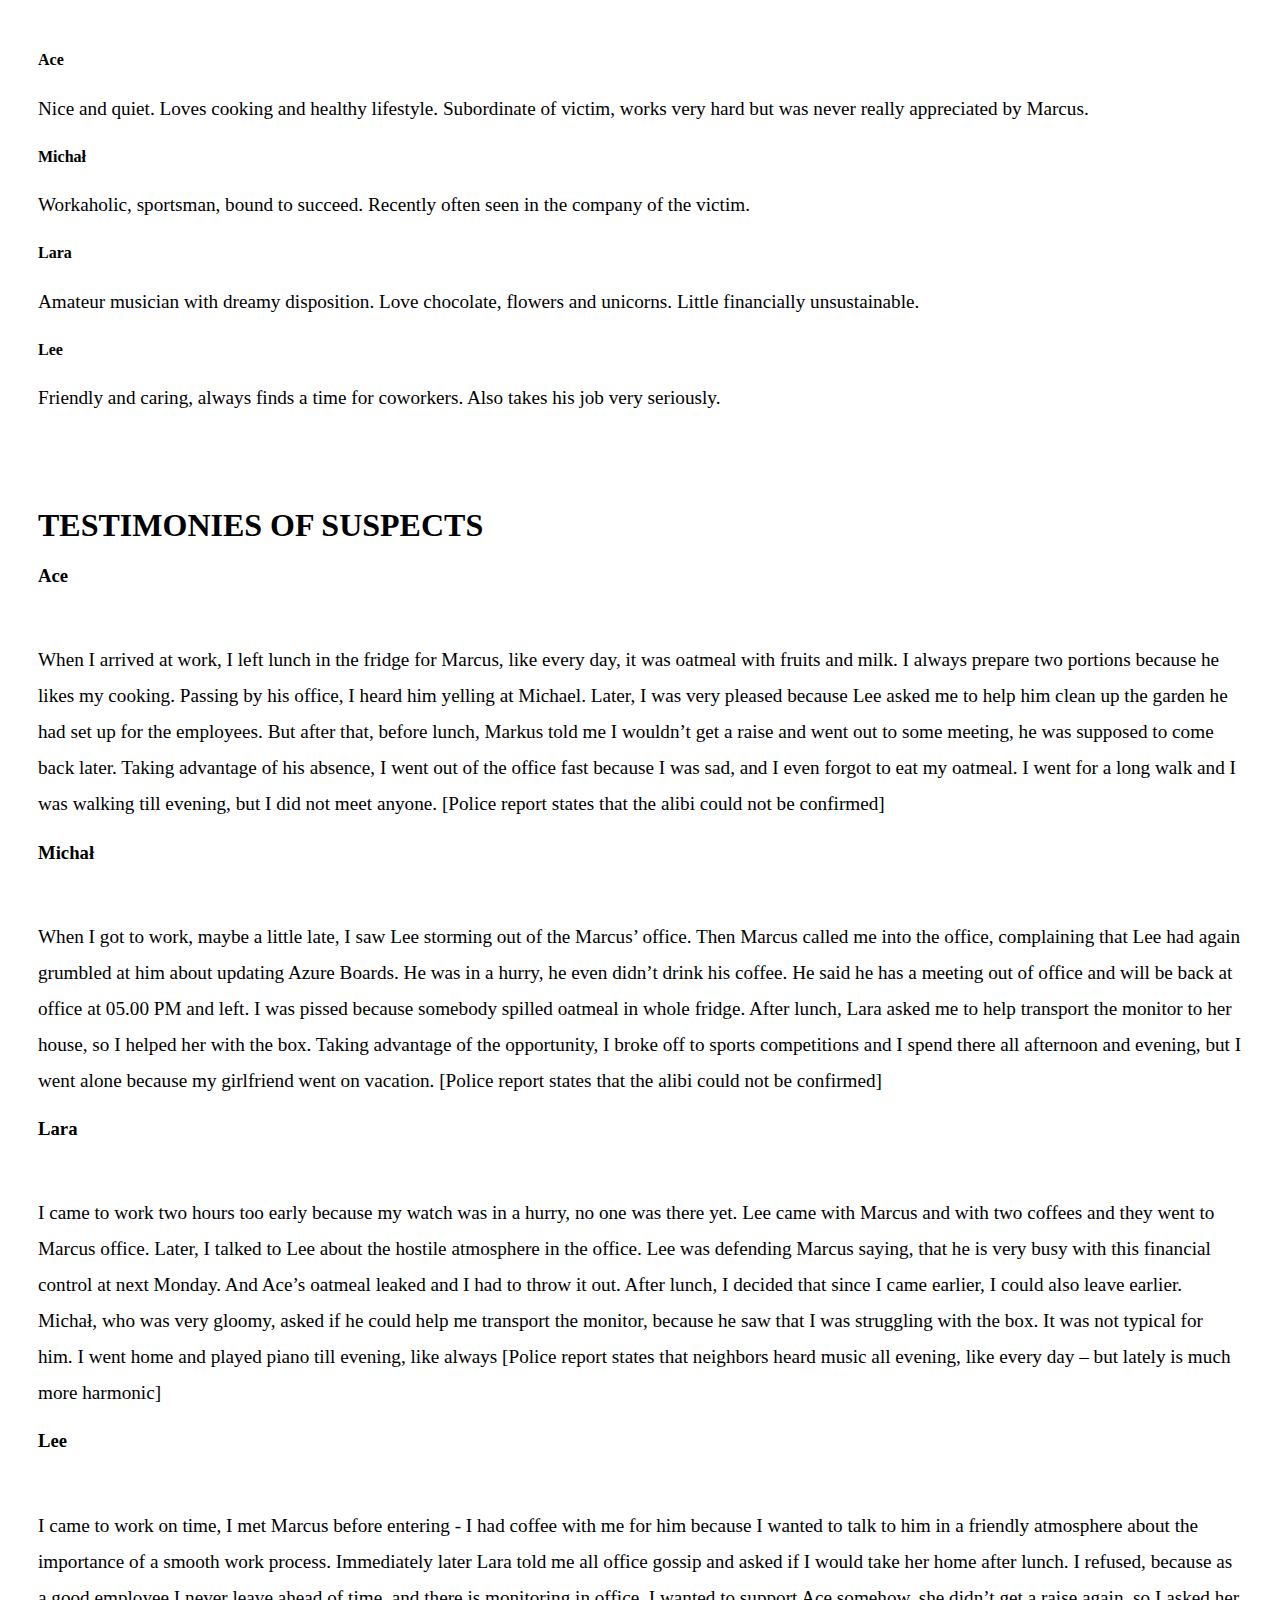
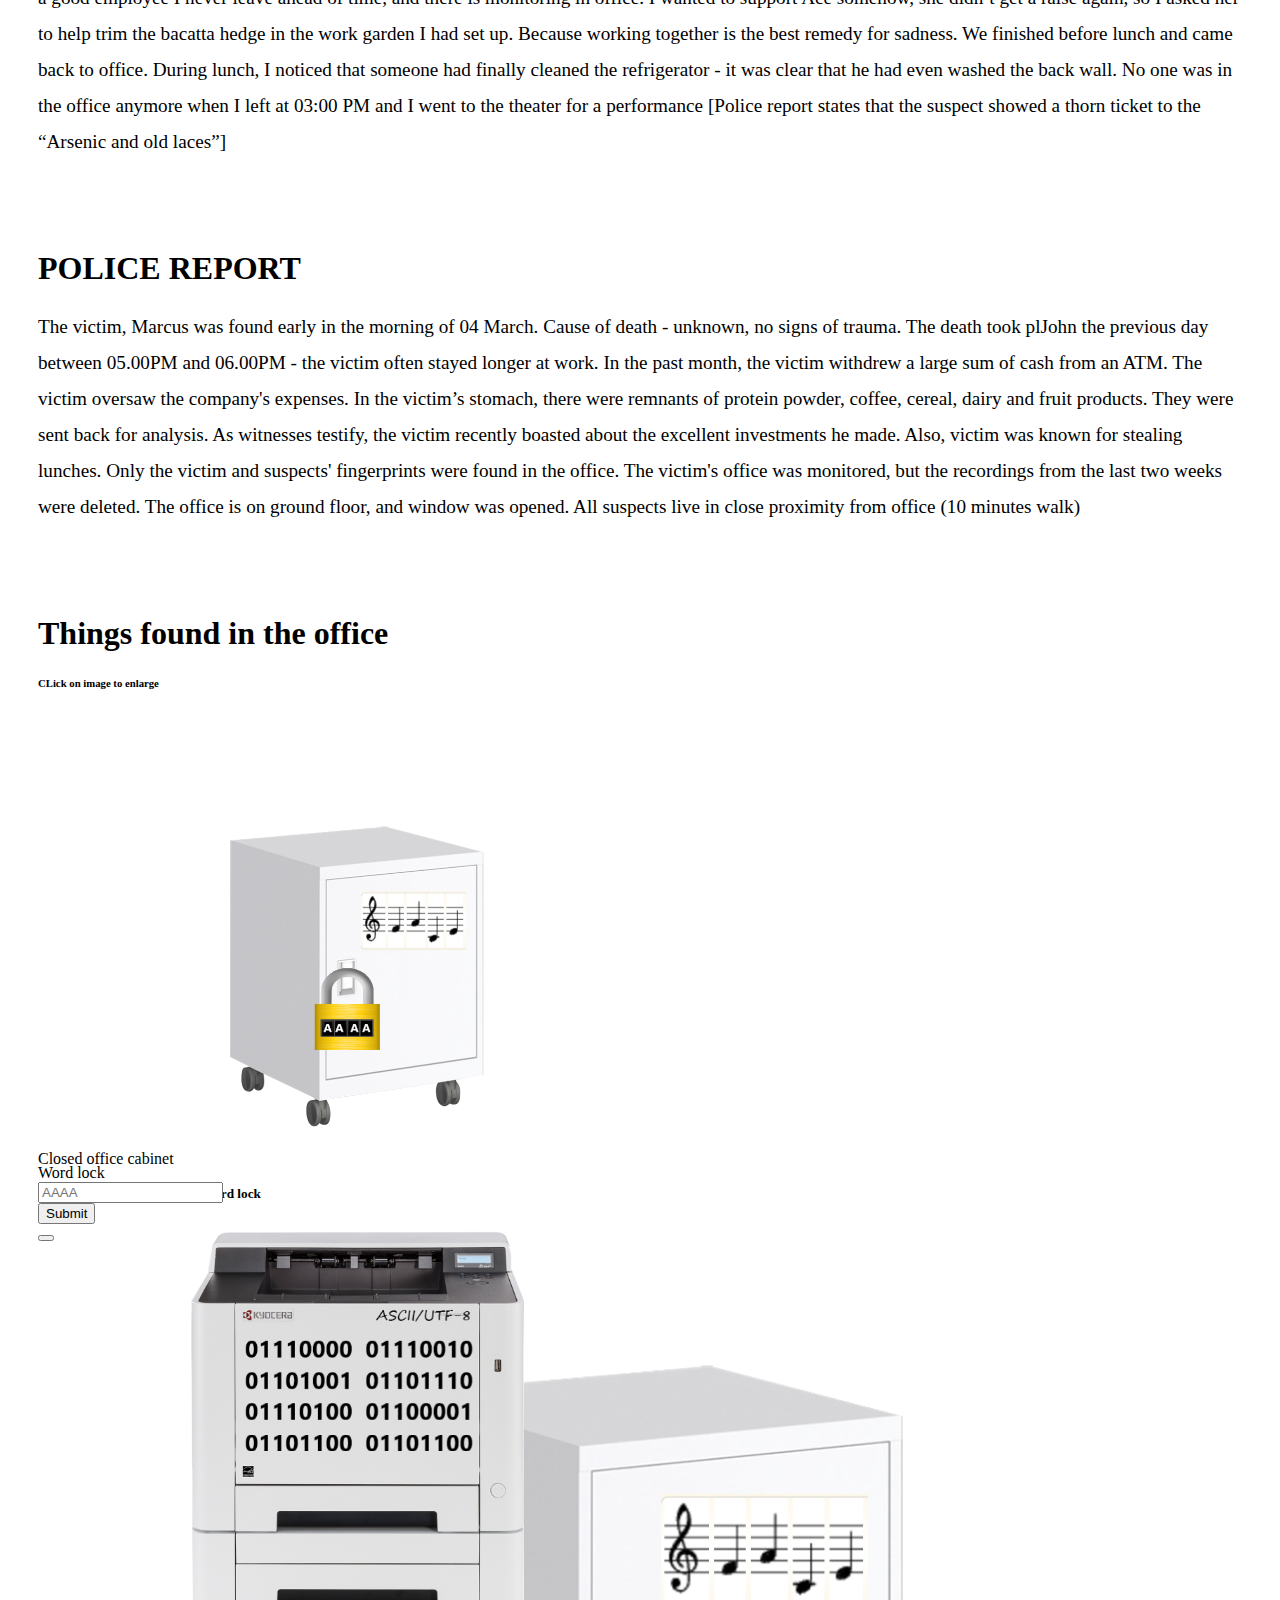
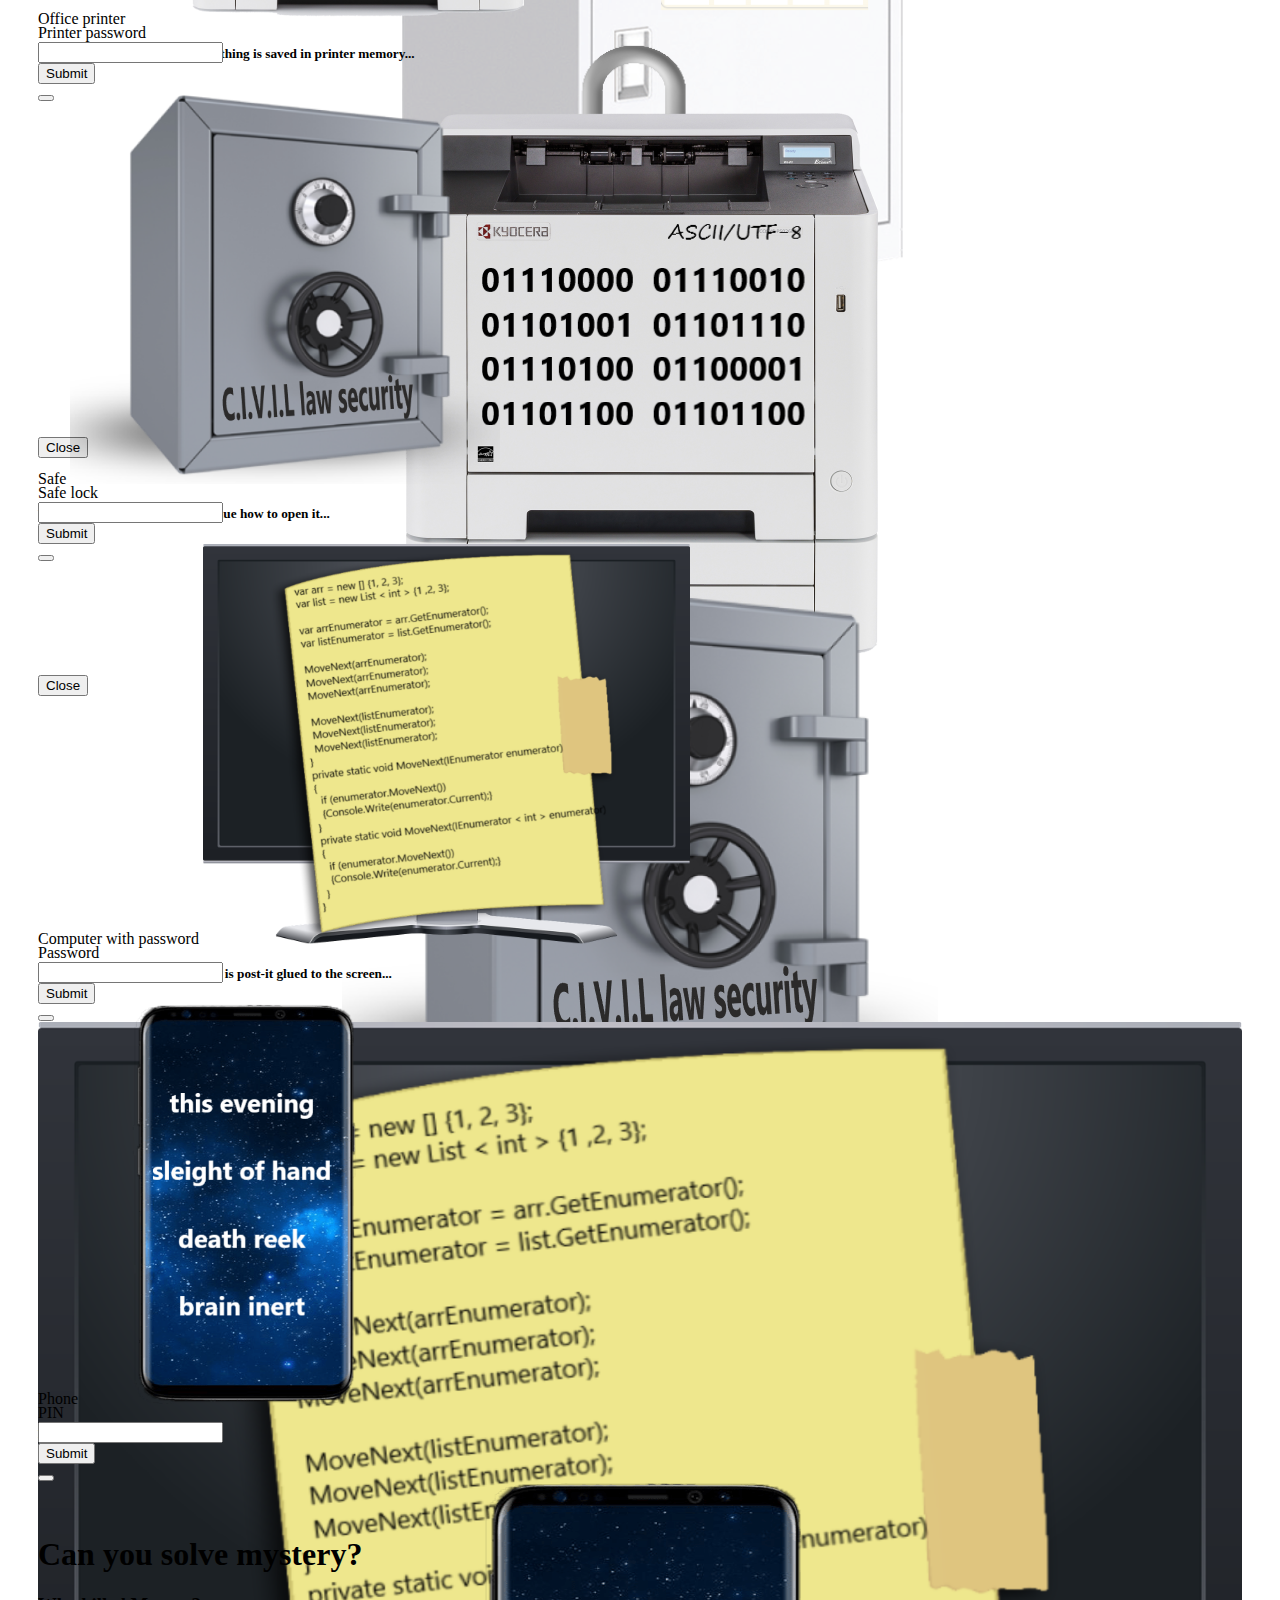
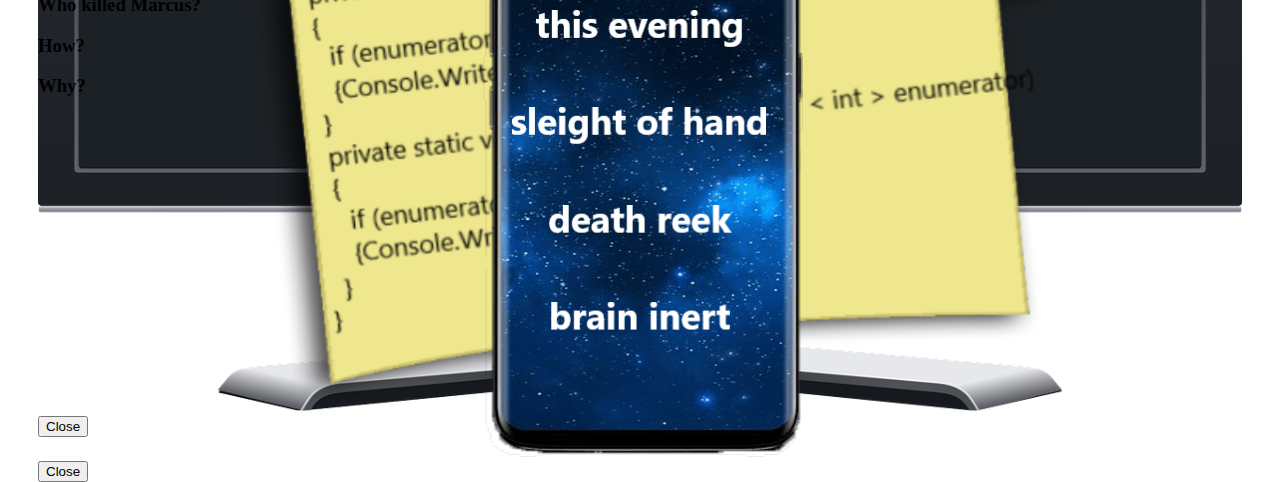
==== elves.html @ 2891de1c "added individual pages" ====
<!DOCTYPE html>
<html lang="en">

<head>
    <meta charset="UTF-8">
    <meta name="viewport" content="width=device-width, initial-scale=1, shrink-to-fit=no">
    <script src="/scripts/script.js"></script>
    <link rel="stylesheet" href="/styles/style.css">
    <link href="https://cdn.jsdelivr.net/npm/bootstrap@5.0.2/dist/css/bootstrap.min.css" rel="stylesheet" integrity="sha384-EVSTQN3/azprG1Anm3QDgpJLIm9Nao0Yz1ztcQTwFspd3yD65VohhpuuCOmLASjC" crossorigin="anonymous">
    <title>Mystery Murder HatCHRy</title>
</head>

<body>
    <div class="container-fluid">
        <div class="row">
            <!--Person card -->
            <div class="col">
                <div class="card border-primary border rounded shadow">
                    <div class="card-body">
                        <h4 class="text-center card-title">Ace</h4>

                        <p class="card-text">Nice and quiet. Loves cooking and healthy lifestyle. Subordinate of victim, works very hard but was never really appreciated by Marcus.</p>
                    </div>
                </div>
            </div>
            <!--Person card -->
            <div class="col">
                <div class="card border-primary border rounded shadow">
                    <div class="card-body">
                        <h4 class="text-center card-title">Michał</h4>

                        <p class="card-text">Workaholic, sportsman, bound to succeed. Recently often seen in the company of the victim.</p>
                    </div>
                </div>
            </div>
            <!--Person card -->
            <div class="col">
                <div class="card border-primary border rounded shadow">
                    <div class="card-body">
                        <h4 class="text-center card-title">Lara</h4>

                        <p class="card-text">Amateur musician with dreamy disposition. Love chocolate, flowers and unicorns. Little financially unsustainable.</p>
                    </div>
                </div>
            </div>
            <!--Person card -->
            <div class="col">
                <div class="card border-primary border rounded shadow">
                    <div class="card-body">
                        <h4 class="text-center card-title">Lee</h4>

                        <p class="card-text">Friendly and caring, always finds a time for coworkers. Also takes his job very seriously.</p>
                    </div>
                </div>
            </div>
        </div>
    </div>
    <div class="container-fluid">
        <div class="row">
            <div class="col">
                <h1 class="text-center">TESTIMONIES OF SUSPECTS</h1>
            </div>
        </div>
        <div class="row">
            <!--testimony card-->
            <div class="col">
                <div class="row">
                    <div class="col">
                        <h3 class="text-center">Ace</h3>
                    </div>
                </div>
                <div class="row">
                    <div class="col">
                        <div class="card rounded border-success shadow">
                            <div class="card-body">
                                <p><br>When I arrived at work, I left lunch in the fridge for Marcus, like every day, it was oatmeal with fruits and milk. I always prepare two portions because he likes my cooking. Passing by his office, I heard him yelling
                                    at Michael. Later, I was very pleased because Lee asked me to help him clean up the garden he had set up for the employees. But after that, before lunch, Markus told me I wouldn’t get a raise and went out to some meeting,
                                    he was supposed to come back later. Taking advantage of his absence, I went out of the office fast because I was sad, and I even forgot to eat my oatmeal. I went for a long walk and I was walking till evening, but I
                                    did not meet anyone. [Police report states that the alibi could not be confirmed] </p>
                            </div>
                        </div>
                    </div>
                </div>
            </div>
            <!--testimony card-->
            <div class="col">
                <div class="row">
                    <div class="col">
                        <h3 class="text-center">Michał</h3>
                    </div>
                </div>
                <div class="row">
                    <div class="col">
                        <div class="card rounded border-success shadow">
                            <div class="card-body">
                                <p><br>When I got to work, maybe a little late, I saw Lee storming out of the Marcus’ office. Then Marcus called me into the office, complaining that Lee had again grumbled at him about updating Azure Boards. He was in a hurry,
                                    he even didn’t drink his coffee. He said he has a meeting out of office and will be back at office at 05.00 PM and left. I was pissed because somebody spilled oatmeal in whole fridge. After lunch, Lara asked me to help
                                    transport the monitor to her house, so I helped her with the box. Taking advantage of the opportunity, I broke off to sports competitions and I spend there all afternoon and evening, but I went alone because my girlfriend
                                    went on vacation. [Police report states that the alibi could not be confirmed] </p>
                            </div>
                        </div>
                    </div>
                </div>
            </div>
            <!--testimony card-->
            <div class="col">
                <div class="row">
                    <div class="col">
                        <h3 class="text-center">Lara</h3>
                    </div>
                </div>
                <div class="row">
                    <div class="col">
                        <div class="card rounded border-success shadow">
                            <div class="card-body">
                                <p><br>I came to work two hours too early because my watch was in a hurry, no one was there yet. Lee came with Marcus and with two coffees and they went to Marcus office. Later, I talked to Lee about the hostile atmosphere
                                    in the office. Lee was defending Marcus saying, that he is very busy with this financial control at next Monday. And Ace’s oatmeal leaked and I had to throw it out. After lunch, I decided that since I came earlier,
                                    I could also leave earlier. Michał, who was very gloomy, asked if he could help me transport the monitor, because he saw that I was struggling with the box. It was not typical for him. I went home and played piano till
                                    evening, like always [Police report states that neighbors heard music all evening, like every day – but lately is much more harmonic]</p>
                            </div>
                        </div>
                    </div>
                </div>
            </div>
            <!--testimony card-->
            <div class="col">
                <div class="row">
                    <div class="col">
                        <h3 class="text-center">Lee</h3>
                    </div>
                </div>
                <div class="row">
                    <div class="col">
                        <div class="card rounded border-success shadow">
                            <div class="card-body">
                                <p><br>I came to work on time, I met Marcus before entering - I had coffee with me for him because I wanted to talk to him in a friendly atmosphere about the importance of a smooth work process. Immediately later Lara told
                                    me all office gossip and asked if I would take her home after lunch. I refused, because as a good employee I never leave ahead of time, and there is monitoring in office. I wanted to support Ace somehow, she didn’t
                                    get a raise again, so I asked her to help trim the bacatta hedge in the work garden I had set up. Because working together is the best remedy for sadness. We finished before lunch and came back to office. During lunch,
                                    I noticed that someone had finally cleaned the refrigerator - it was clear that he had even washed the back wall. No one was in the office anymore when I left at 03:00 PM and I went to the theater for a performance
                                    [Police report states that the suspect showed a thorn ticket to the “Arsenic and old laces”] </p>
                            </div>
                        </div>
                    </div>
                </div>
            </div>
        </div>
    </div>
    <div class="container-fluid">
        <div class="row">
            <div class="col text-center">
                <h1>POLICE REPORT</h1>
            </div>
        </div>
        <!--Police report-->
        <div class="row">
            <div class="col">
                <div class="card rounded border-danger shadow">
                    <div class="card-body">
                        <p>The victim, Marcus was found early in the morning of 04 March. Cause of death - unknown, no signs of trauma. The death took plJohn the previous day between 05.00PM and 06.00PM - the victim often stayed longer at work. In the past
                            month, the victim withdrew a large sum of cash from an ATM. The victim oversaw the company's expenses. In the victim’s stomach, there were remnants of protein powder, coffee, cereal, dairy and fruit products. They were sent
                            back for analysis. As witnesses testify, the victim recently boasted about the excellent investments he made. Also, victim was known for stealing lunches. Only the victim and suspects' fingerprints were found in the office.
                            The victim's office was monitored, but the recordings from the last two weeks were deleted. The office is on ground floor, and window was opened. All suspects live in close proximity from office (10 minutes walk)
                        </p>
                    </div>

                </div>
            </div>
        </div>
    </div>
    <div class="container-fluid">
        <div class="row">
            <div class="col text-center">
                <h1>Things found in the office</h1>
                <h6>CLick on image to enlarge</h6>
            </div>
        </div>
    </div>

    <div class="container-fluid">
        <div class="row">

            <!--Cabinet column-->
            <div class="col">
                <div class="row">
                    <div class="col img-col">
                        <!-- Button trigger modal -->

                        <div data-bs-toggle="modal" data-bs-target="#cabinetModal" class="text-center" style="width: 100%;height: 100%;">
                            <span>Closed office cabinet</span>
                            <img src="/assets/cabinet.png" data-toggle="modal" data-target="#cabinetModal" style="max-width: 100%;max-height: 100%;">
                        </div>

                        <!-- Modal -->
                        <div class="modal fade" id="cabinetModal" tabindex="-1" aria-labelledby="cabinetModalLabel" aria-hidden="true">
                            <div class="modal-dialog modal-lg">
                                <div class="modal-content">
                                    <div class="modal-header">
                                        <h5 class="modal-title" id="cabinetModalLabel">Simple file cabinet, closed by word lock</h5>
                                        <button type="button" class="btn-close" data-bs-dismiss="modal" aria-label="Close"></button>
                                    </div>
                                    <div class="modal-body">
                                        <img src="/assets/cabinet.png" style="max-width: 100%;max-height: 100%;">
                                    </div>
                                    <div class="modal-footer">
                                        <button type="button" class="btn btn-secondary" data-bs-dismiss="modal">Close</button>
                                    </div>
                                </div>
                            </div>
                        </div>
                    </div>
                </div>

                <form class="row g-3" onsubmit="event.preventDefault(); showHintForCabinet()">
                    <label for="cabinetLock" class="form-control border-0">Word lock</label>
                    <div class="col">
                        <input type="text" class="form-control" id="cabinetLock" maxlength="4" minlength="4" placeholder="AAAA">
                    </div>
                    <div class="col">
                        <button class="btn btn-primary" type="submit">Submit</button>
                    </div>
                </form>
                <div class="row" id="cabinetHints"></div>
            </div>

            <!--Printer column -->
            <div class="col">
                <div class="row">
                    <div class="col img-col">
                        <!-- Button trigger modal -->

                        <div data-bs-toggle="modal" data-bs-target="#modalPrinter" class="text-center" style="width: 100%;height: 100%;">
                            <span>Office printer</span>
                            <img src="/assets/printer.png" data-toggle="modal" data-target="#modalPrinter" style="max-width: 100%;max-height: 100%;">

                        </div>

                        <!-- Modal -->
                        <div class="modal fade" id="modalPrinter" tabindex="-1" aria-labelledby="modalPrinterLabel" aria-hidden="true">
                            <div class="modal-dialog modal-lg">
                                <div class="modal-content">
                                    <div class="modal-header">
                                        <h5 class="modal-title" id="modalPrinterLabel">Office printer. It looks like something is saved in printer memory...</h5>
                                        <button type="button" class="btn-close" data-bs-dismiss="modal" aria-label="Close"></button>
                                    </div>
                                    <div class="modal-body">
                                        <img src="/assets/printer.png" style="max-width: 100%;max-height: 100%;">
                                    </div>
                                    <div class="modal-footer">
                                        <button type="button" class="btn btn-secondary" data-bs-dismiss="modal">Close</button>
                                    </div>
                                </div>
                            </div>
                        </div>
                    </div>
                </div>

                <form class="row g-3" onsubmit="event.preventDefault(); showHintForPrinter()">
                    <label for="printerPassword" class="form-control border-0">Printer password</label>
                    <div class="col">
                        <input type="text" class="form-control" id="printerPassword">
                    </div>
                    <div class="col">
                        <button class="btn btn-primary" type="submit">Submit</button>
                    </div>
                </form>
                <div class="row" id="printerHints"></div>
            </div>

            <!--Safe column-->
            <div class="col">
                <div class="row">
                    <div class="col img-col">
                        <!-- Button trigger modal -->

                        <div data-bs-toggle="modal" data-bs-target="#modalSafe" class="text-center" style="width: 100%;height: 100%;">
                            <span>Safe</span>
                            <img src="/assets/safe.png" data-toggle="modal" data-target="#modalSafe" style="max-width: 100%;max-height: 100%;">
                        </div>

                        <!-- Modal -->
                        <div class="modal fade" id="modalSafe" tabindex="-1" aria-labelledby="modalSafeLabel" aria-hidden="true">
                            <div class="modal-dialog modal-lg">
                                <div class="modal-content">
                                    <div class="modal-header">
                                        <h5 class="modal-title" id="modalSafeLabel">Victim's safe. Maybe there is a clue how to open it...</h5>
                                        <button type="button" class="btn-close" data-bs-dismiss="modal" aria-label="Close"></button>
                                    </div>
                                    <div class="modal-body">
                                        <img src="/assets/safe.png" style="max-width: 100%;max-height: 100%;">
                                    </div>
                                    <div class="modal-footer">
                                        <button type="button" class="btn btn-secondary" data-bs-dismiss="modal">Close</button>
                                    </div>
                                </div>
                            </div>
                        </div>
                    </div>
                </div>

                <form class="row g-3" onsubmit="event.preventDefault(); showHintForSafe()">
                    <label for="safePassword" class="form-control border-0">Safe lock</label>
                    <div class="col">
                        <input type="text" class="form-control" id="safePassword">
                    </div>
                    <div class="col">
                        <button class="btn btn-primary" type="submit">Submit</button>
                    </div>
                </form>
                <div class="row" id="safeHints"></div>
            </div>

            <!--Computer column-->
            <div class="col">
                <div class="row">
                    <div class="col img-col">
                        <!-- Button trigger modal -->

                        <div data-bs-toggle="modal" data-bs-target="#modalComputer" class="text-center" style="width: 100%;height: 100%;">
                            <span>Computer with password</span>
                            <img src="/assets/computer.png" data-toggle="modal" data-target="#modalComputer" style="max-width: 100%;max-height: 100%;">
                        </div>

                        <!-- Modal -->
                        <div class="modal fade" id="modalComputer" tabindex="-1" aria-labelledby="modalComputerLabel" aria-hidden="true">
                            <div class="modal-dialog modal-lg">
                                <div class="modal-content">
                                    <div class="modal-header">
                                        <h5 class="modal-title" id="modalComputerLabel">Computer with password. There is post-it glued to the screen...</h5>
                                        <button type="button" class="btn-close" data-bs-dismiss="modal" aria-label="Close"></button>
                                    </div>
                                    <div class="modal-body">
                                        <img src="/assets/computer.png" style="max-width: 100%;max-height: 100%;">
                                    </div>
                                    <div class="modal-footer">
                                        <button type="button" class="btn btn-secondary" data-bs-dismiss="modal">Close</button>
                                    </div>
                                </div>
                            </div>
                        </div>
                    </div>
                </div>

                <form class="row g-3" onsubmit="event.preventDefault(); showHintForComputer()">
                    <label for="computerPassword" class="form-control border-0">Password</label>
                    <div class="col">
                        <input type="text" class="form-control" id="computerPassword">
                    </div>
                    <div class="col">
                        <button class="btn btn-primary" type="submit">Submit</button>
                    </div>
                </form>
                <div class="row" id="computerHints"></div>
            </div>

            <!--Phone column-->
            <div class="col">
                <div class="row">
                    <div class="col img-col">
                        <!-- Button trigger modal -->

                        <div data-bs-toggle="modal" data-bs-target="#modalPhone" class="text-center" style="width: 100%;height: 100%;">
                            <span>Phone</span>
                            <img src="/assets/phone.png" data-toggle="modal" data-target="#modalPhone" style="max-width: 100%;max-height: 100%;">

                        </div>

                        <!-- Modal -->
                        <div class="modal fade" id="modalPhone" tabindex="-1" aria-labelledby="modalPhoneLabel" aria-hidden="true">
                            <div class="modal-dialog modal-lg">
                                <div class="modal-content">
                                    <div class="modal-header">
                                        <h5 class="modal-title" id="modalPhoneLabel">Phone, locked by PIN</h5>
                                        <button type="button" class="btn-close" data-bs-dismiss="modal" aria-label="Close"></button>
                                    </div>
                                    <div class="modal-body">
                                        <img src="/assets/phone.png" style="max-width: 100%;max-height: 100%;">
                                    </div>
                                    <div class="modal-footer">
                                        <button type="button" class="btn btn-secondary" data-bs-dismiss="modal">Close</button>
                                    </div>
                                </div>
                            </div>
                        </div>
                    </div>
                </div>

                <form class="row g-3" onsubmit="event.preventDefault(); showHintsForPhone()">
                    <label for="phonePassword" class="form-control border-0">PIN</label>
                    <div class="col">
                        <input type="text" class="form-control" id="phonePassword">
                    </div>
                    <div class="col">
                        <button class="btn btn-primary" type="submit">Submit</button>
                    </div>
                </form>
                <div class="row" id="phoneHints"></div>
            </div>
        </div>

    </div>

    <div class="container-fluid">
        <div class="row">
            <div class="col text-center">
                <h1>Can you solve mystery?</h1>
                <h3>Who killed Marcus?</h3>
                <h3>How?</h3>
                <h3>Why?</h3>
            </div>
        </div>
    </div>
    <script src="https://cdn.jsdelivr.net/npm/@popperjs/core@2.9.2/dist/umd/popper.min.js" integrity="sha384-IQsoLXl5PILFhosVNubq5LC7Qb9DXgDA9i+tQ8Zj3iwWAwPtgFTxbJ8NT4GN1R8p" crossorigin="anonymous"></script>
    <script src="https://cdn.jsdelivr.net/npm/bootstrap@5.0.2/dist/js/bootstrap.min.js" integrity="sha384-cVKIPhGWiC2Al4u+LWgxfKTRIcfu0JTxR+EQDz/bgldoEyl4H0zUF0QKbrJ0EcQF" crossorigin="anonymous"></script>
</body>

</html>
---- styles/style.css ----
.container-fluid {
    margin: 10px;
    padding: 20px;
}

.modal-body {
    text-align: center;
}

.img-col {
    height: 400px;
}

p {
    font-size: larger;
    line-height: 4vh;
}
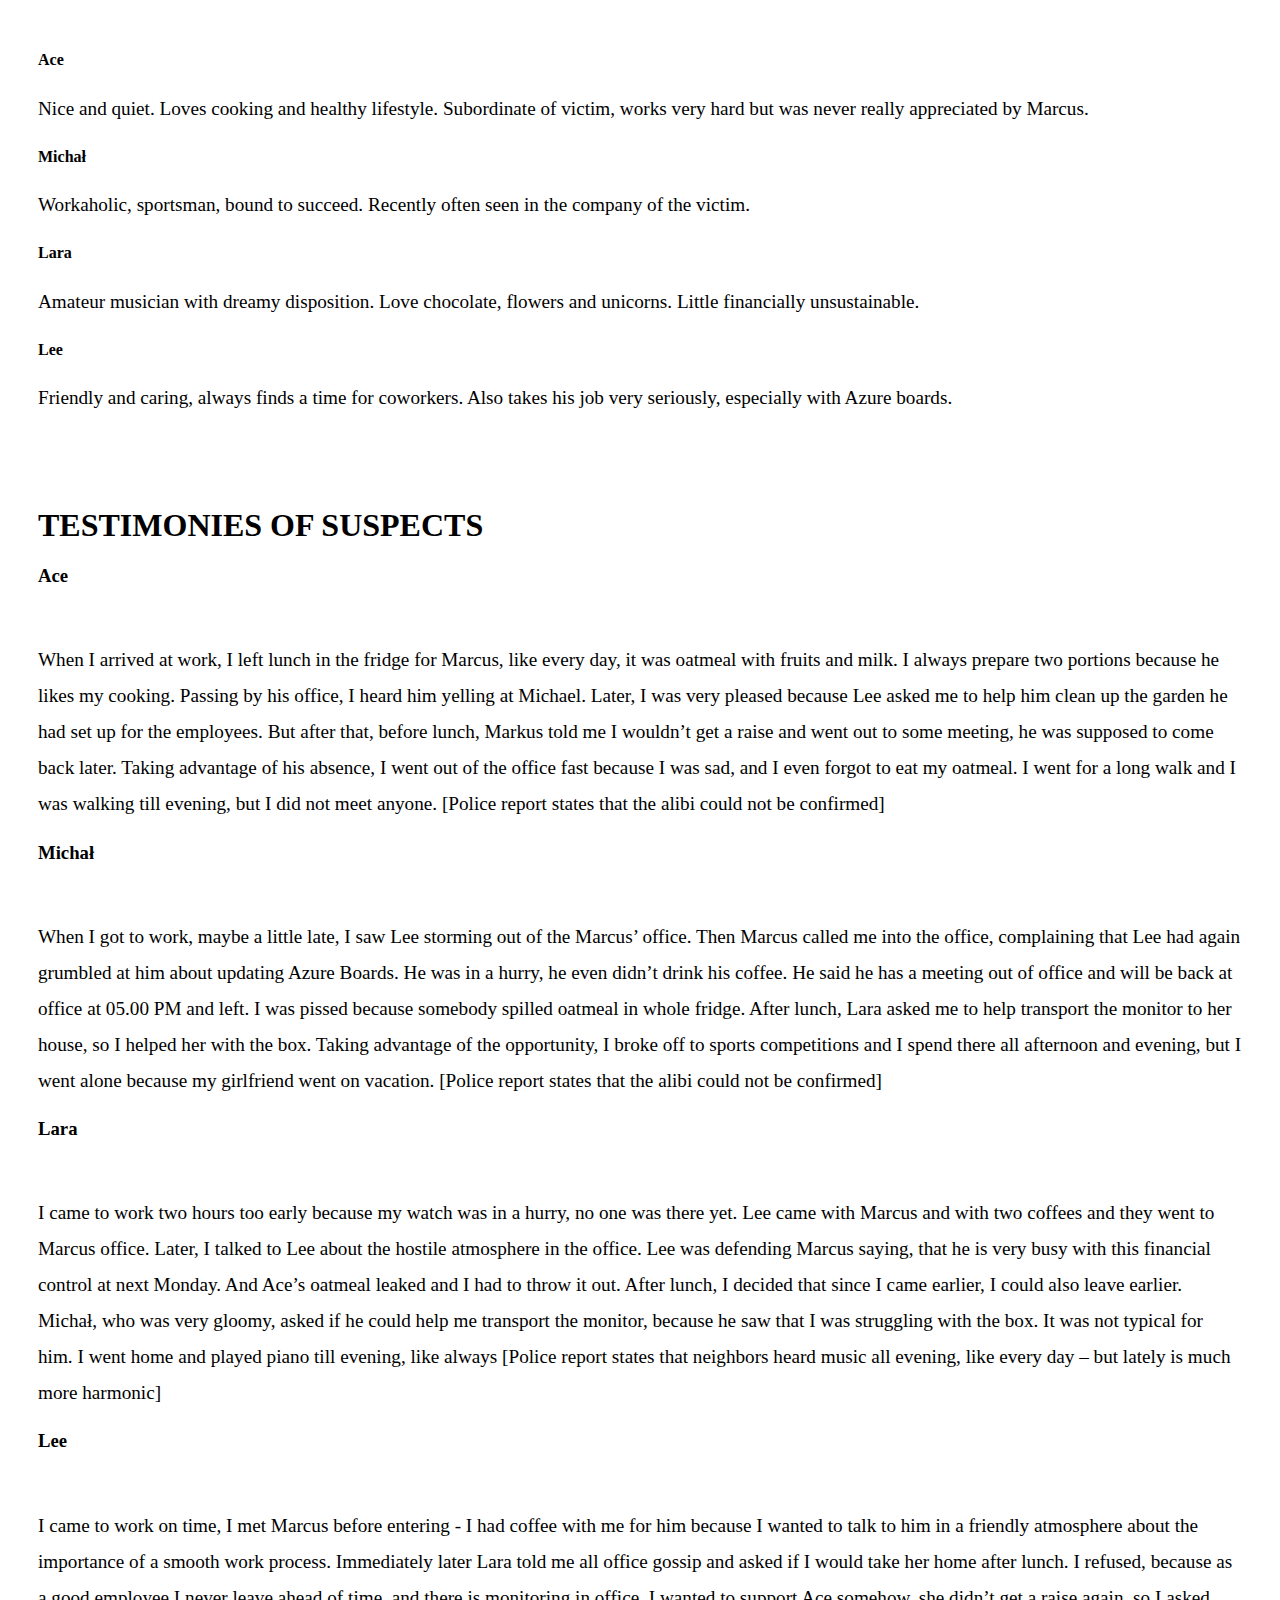
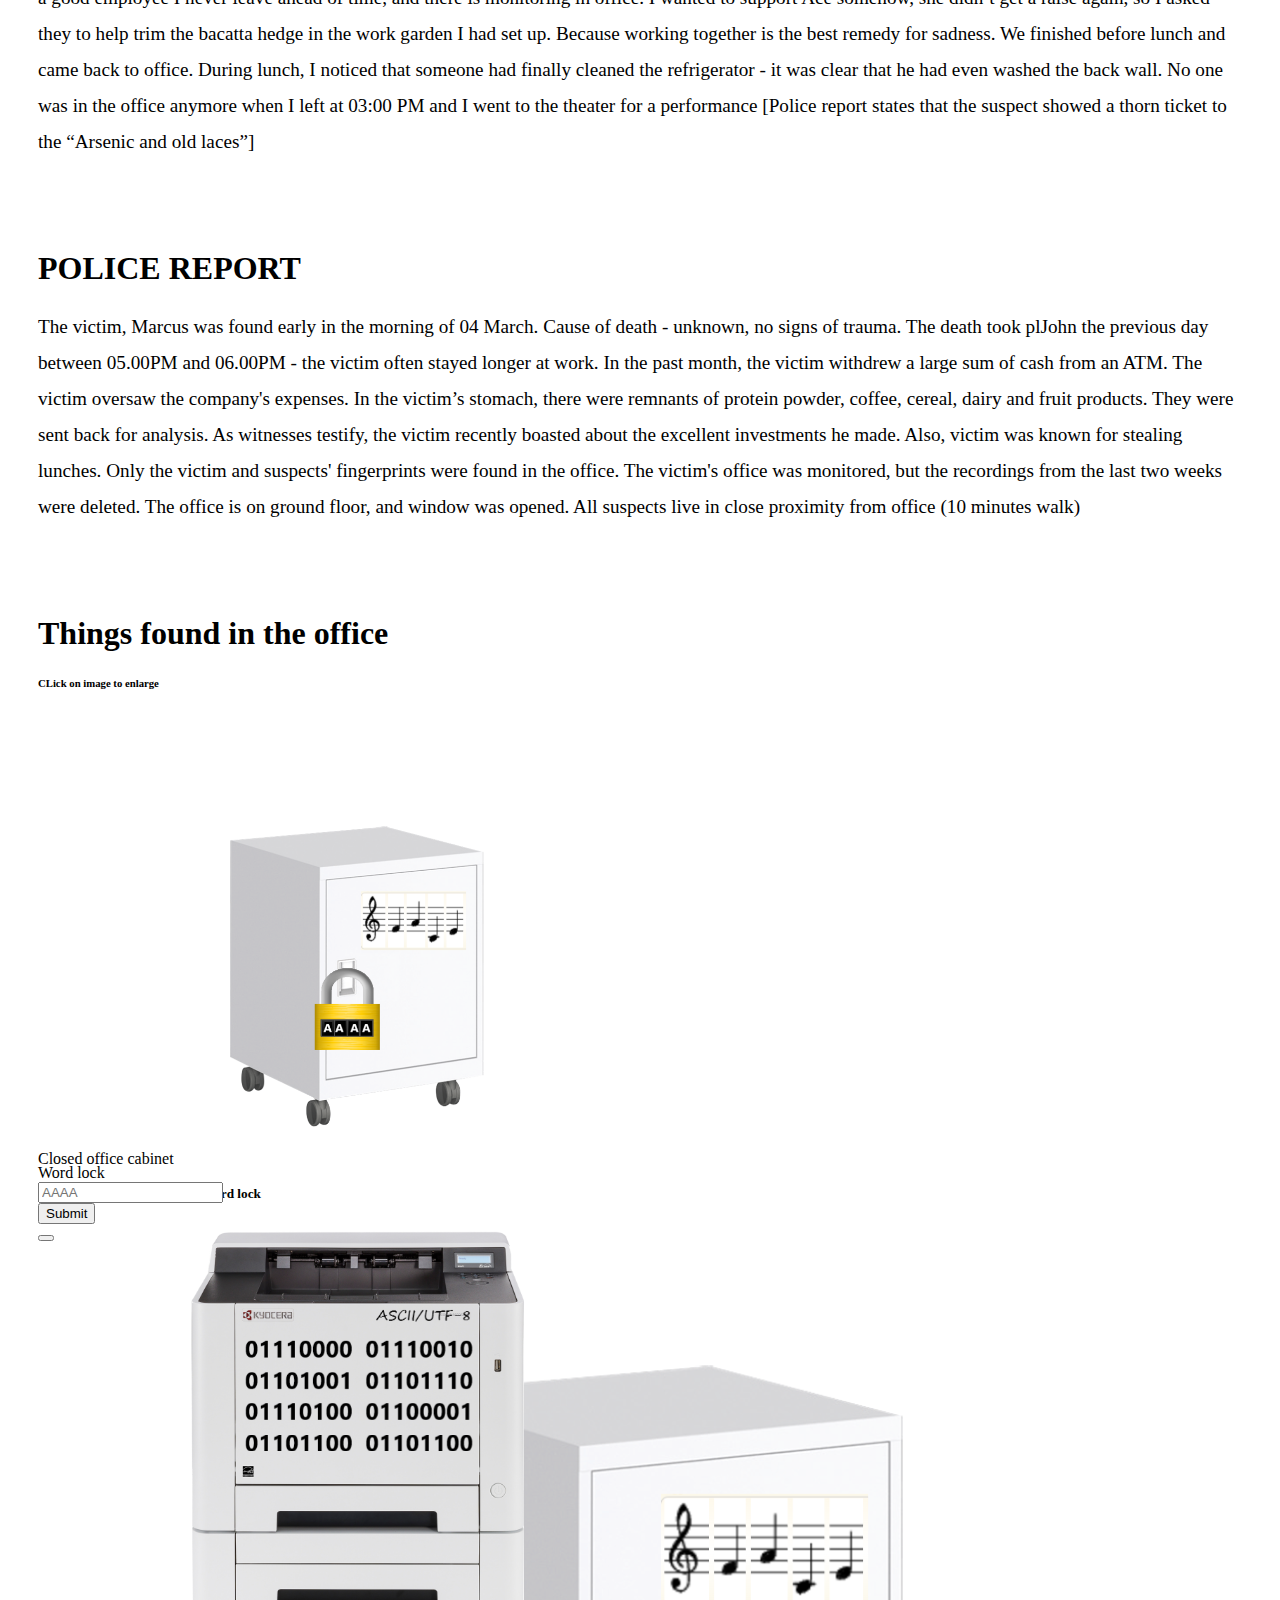
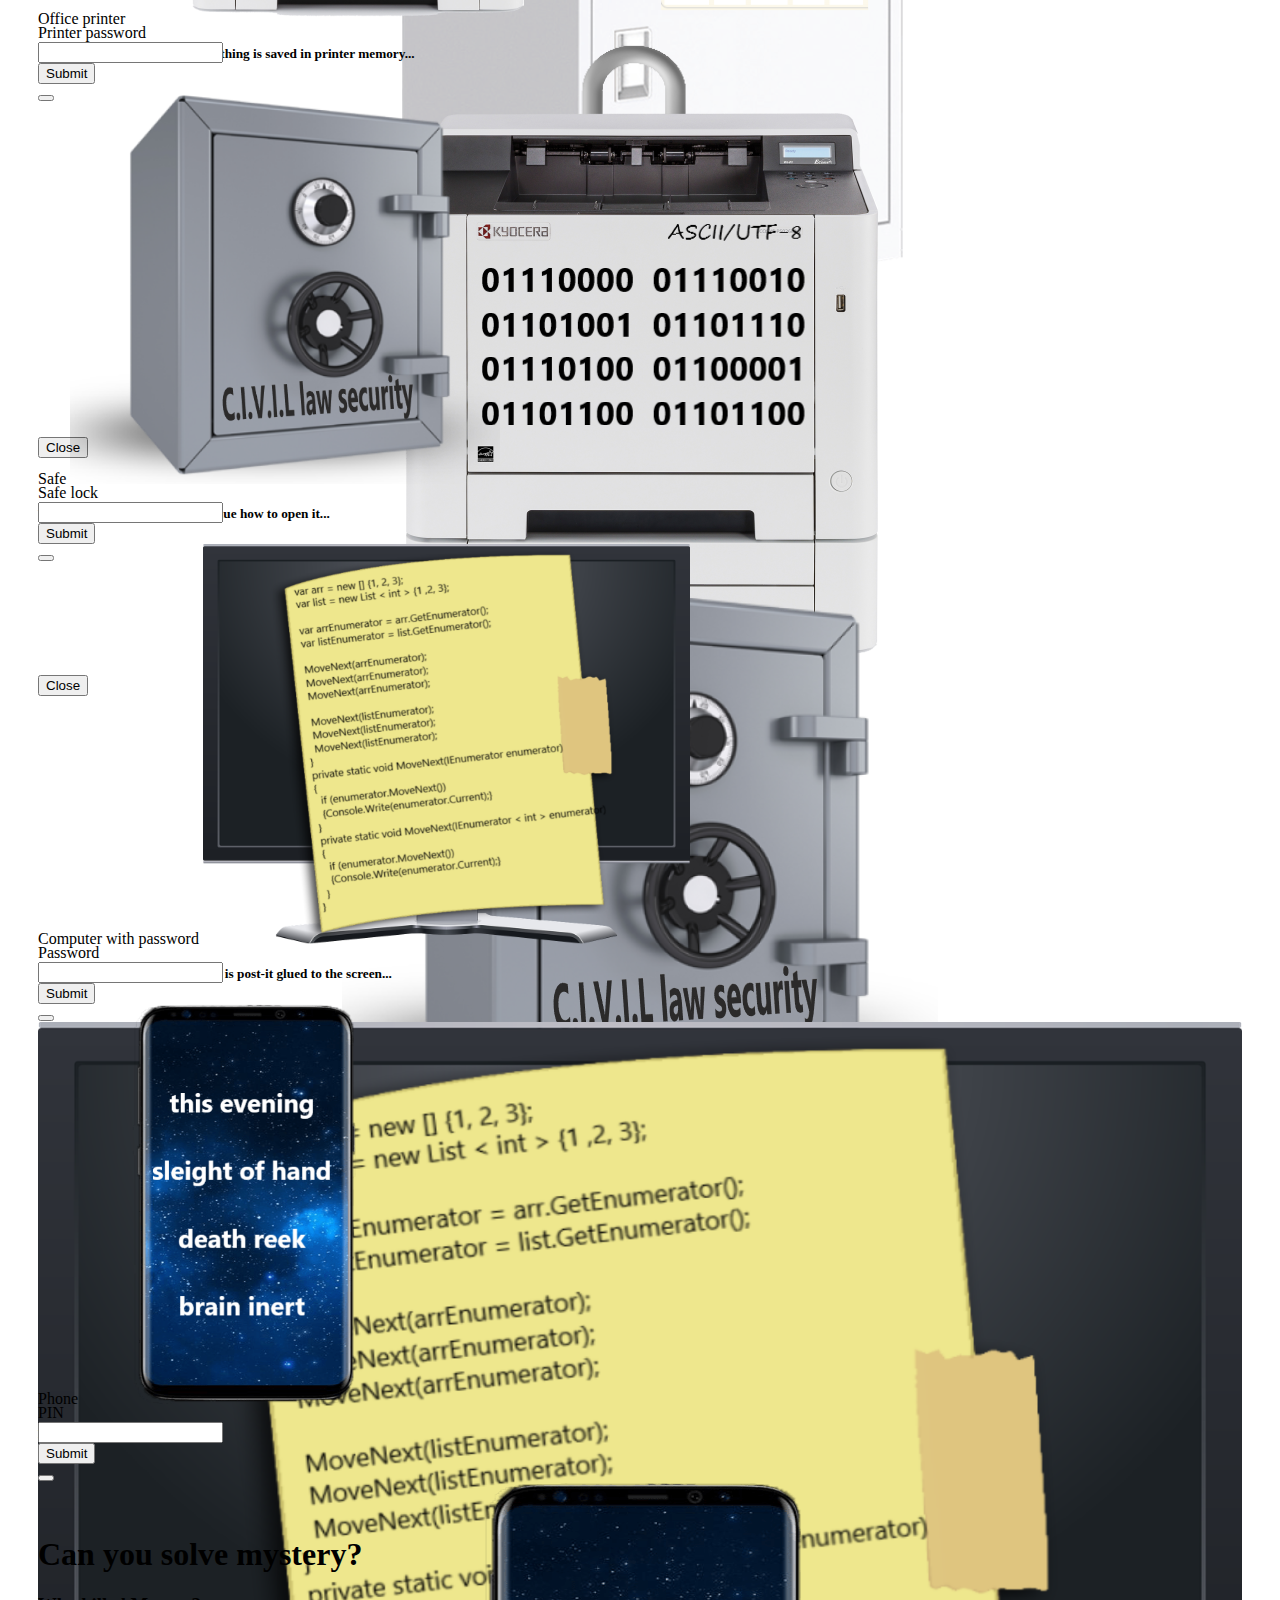
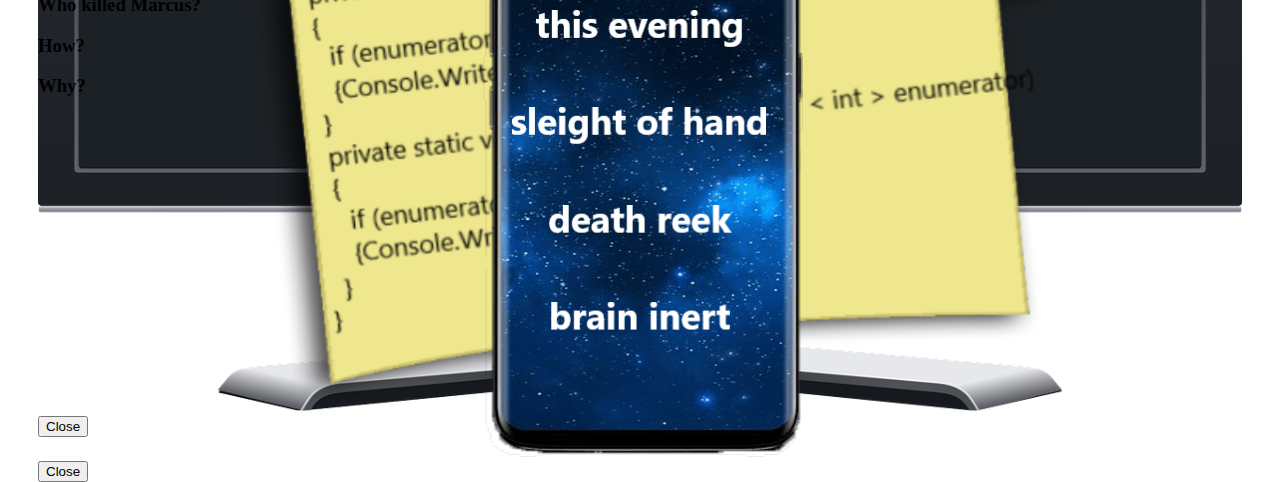
==== commit 916c60ac: "spelling" ====
--- a/elves.html
+++ b/elves.html
@@ -49,7 +49,7 @@
                     <div class="card-body">
                         <h4 class="text-center card-title">Lee</h4>
 
-                        <p class="card-text">Friendly and caring, always finds a time for coworkers. Also takes his job very seriously.</p>
+                        <p class="card-text">Friendly and caring, always finds a time for coworkers. Also takes his job very seriously, especially with Azure boards.</p>
                     </div>
                 </div>
             </div>
@@ -135,7 +135,7 @@
                             <div class="card-body">
                                 <p><br>I came to work on time, I met Marcus before entering - I had coffee with me for him because I wanted to talk to him in a friendly atmosphere about the importance of a smooth work process. Immediately later Lara told
                                     me all office gossip and asked if I would take her home after lunch. I refused, because as a good employee I never leave ahead of time, and there is monitoring in office. I wanted to support Ace somehow, she didn’t
-                                    get a raise again, so I asked her to help trim the bacatta hedge in the work garden I had set up. Because working together is the best remedy for sadness. We finished before lunch and came back to office. During lunch,
+                                    get a raise again, so I asked they to help trim the bacatta hedge in the work garden I had set up. Because working together is the best remedy for sadness. We finished before lunch and came back to office. During lunch,
                                     I noticed that someone had finally cleaned the refrigerator - it was clear that he had even washed the back wall. No one was in the office anymore when I left at 03:00 PM and I went to the theater for a performance
                                     [Police report states that the suspect showed a thorn ticket to the “Arsenic and old laces”] </p>
                             </div>
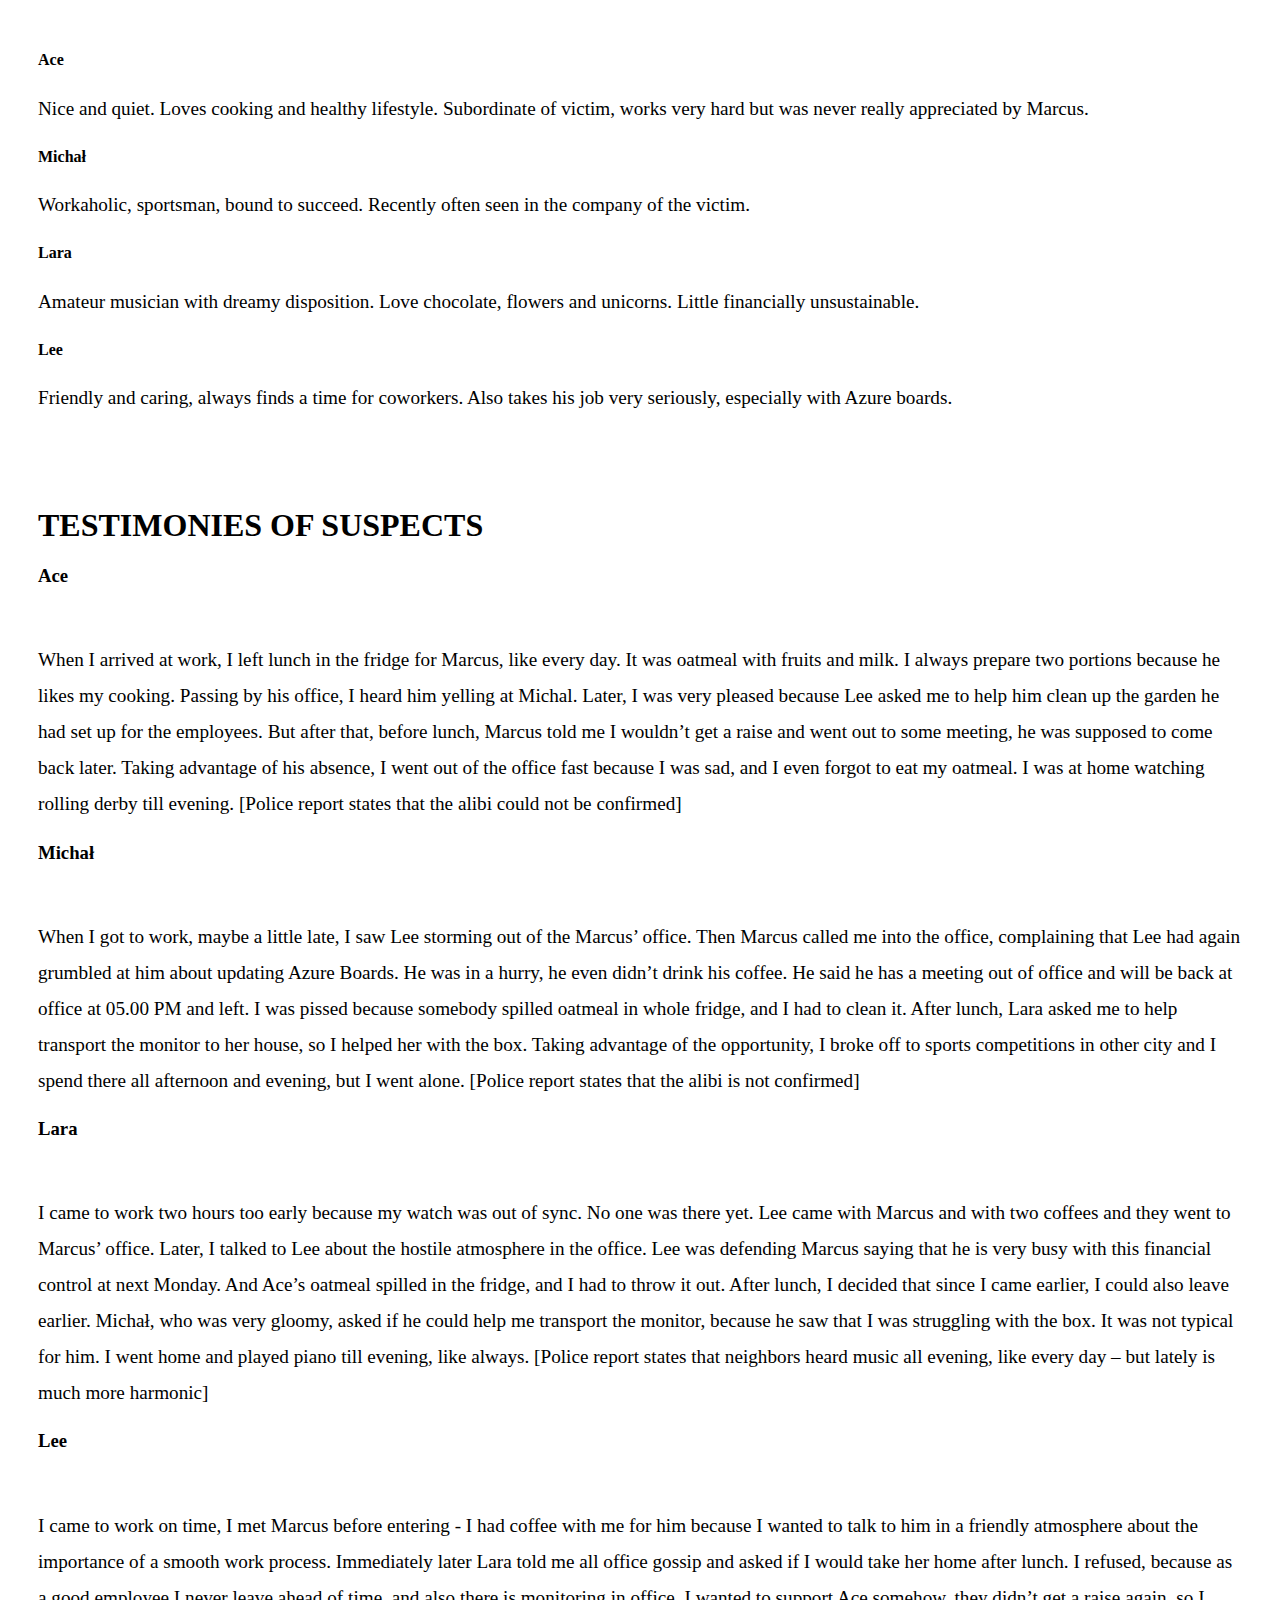
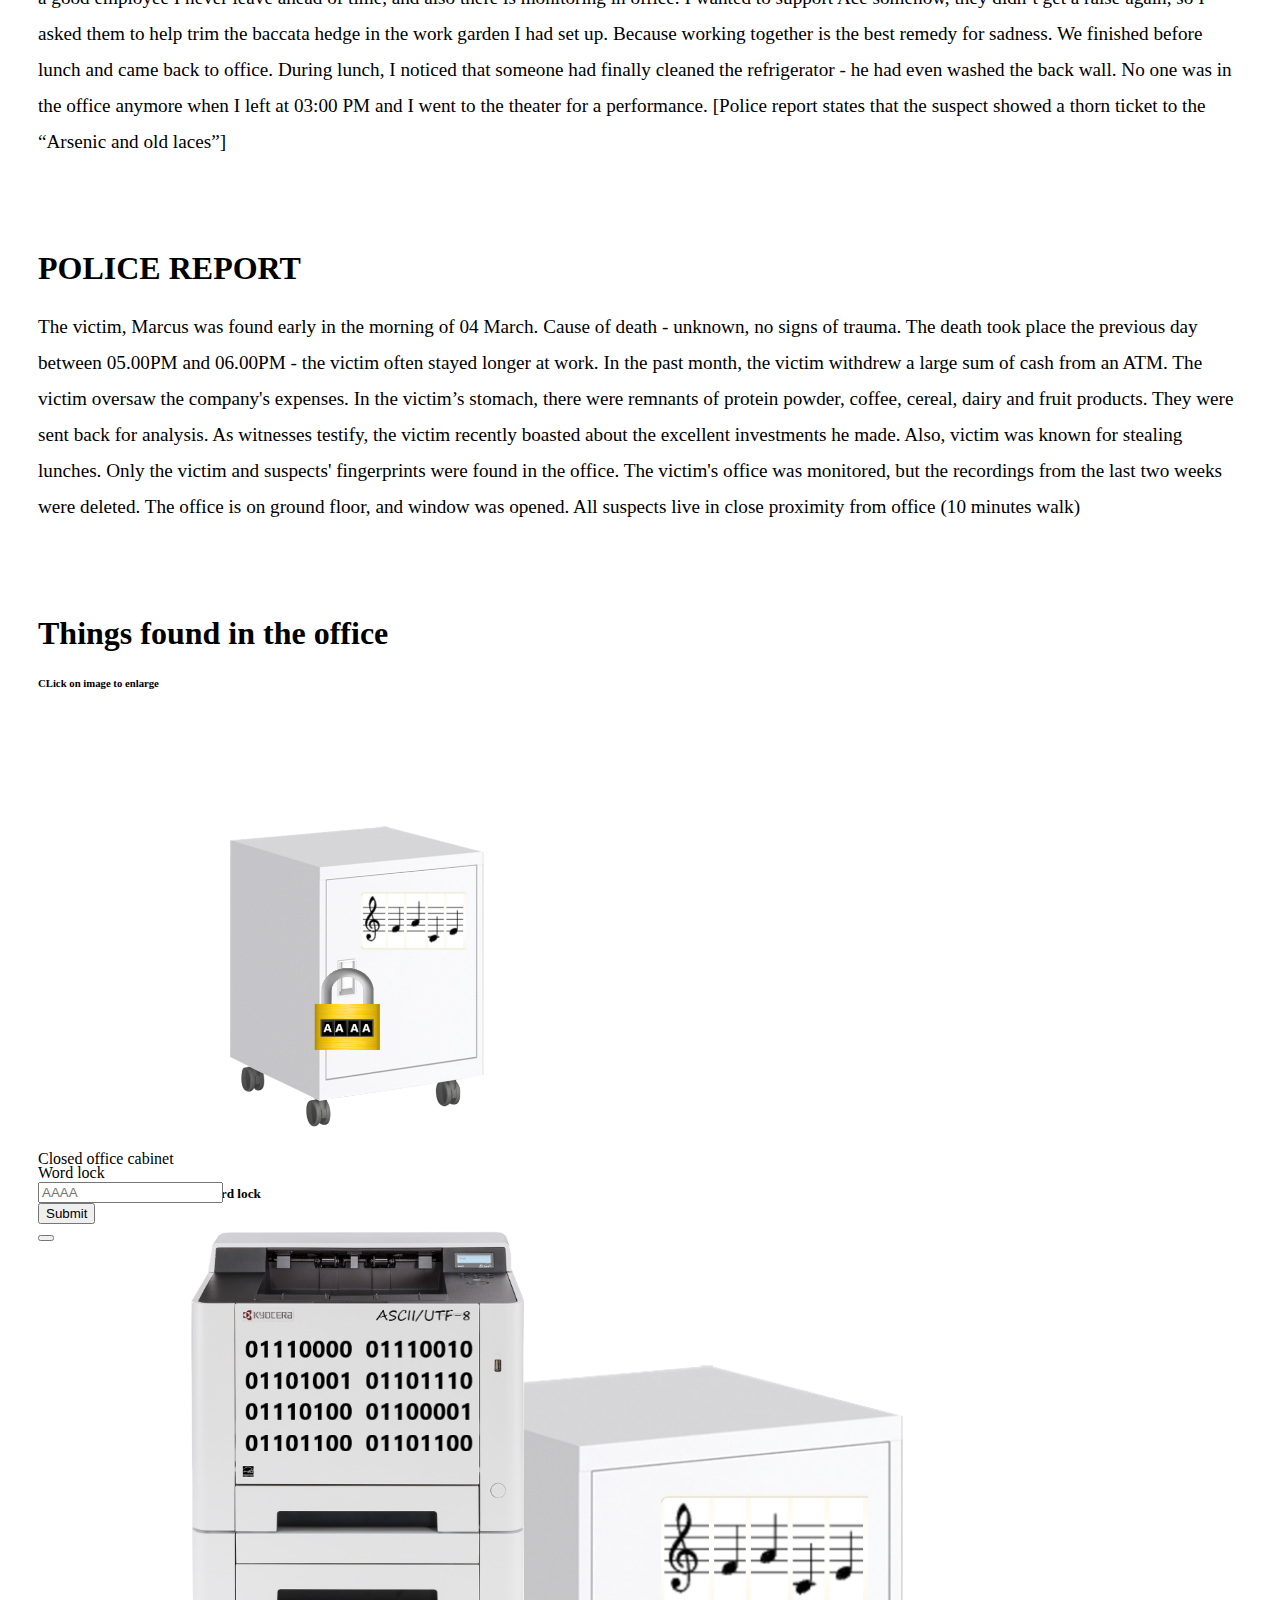
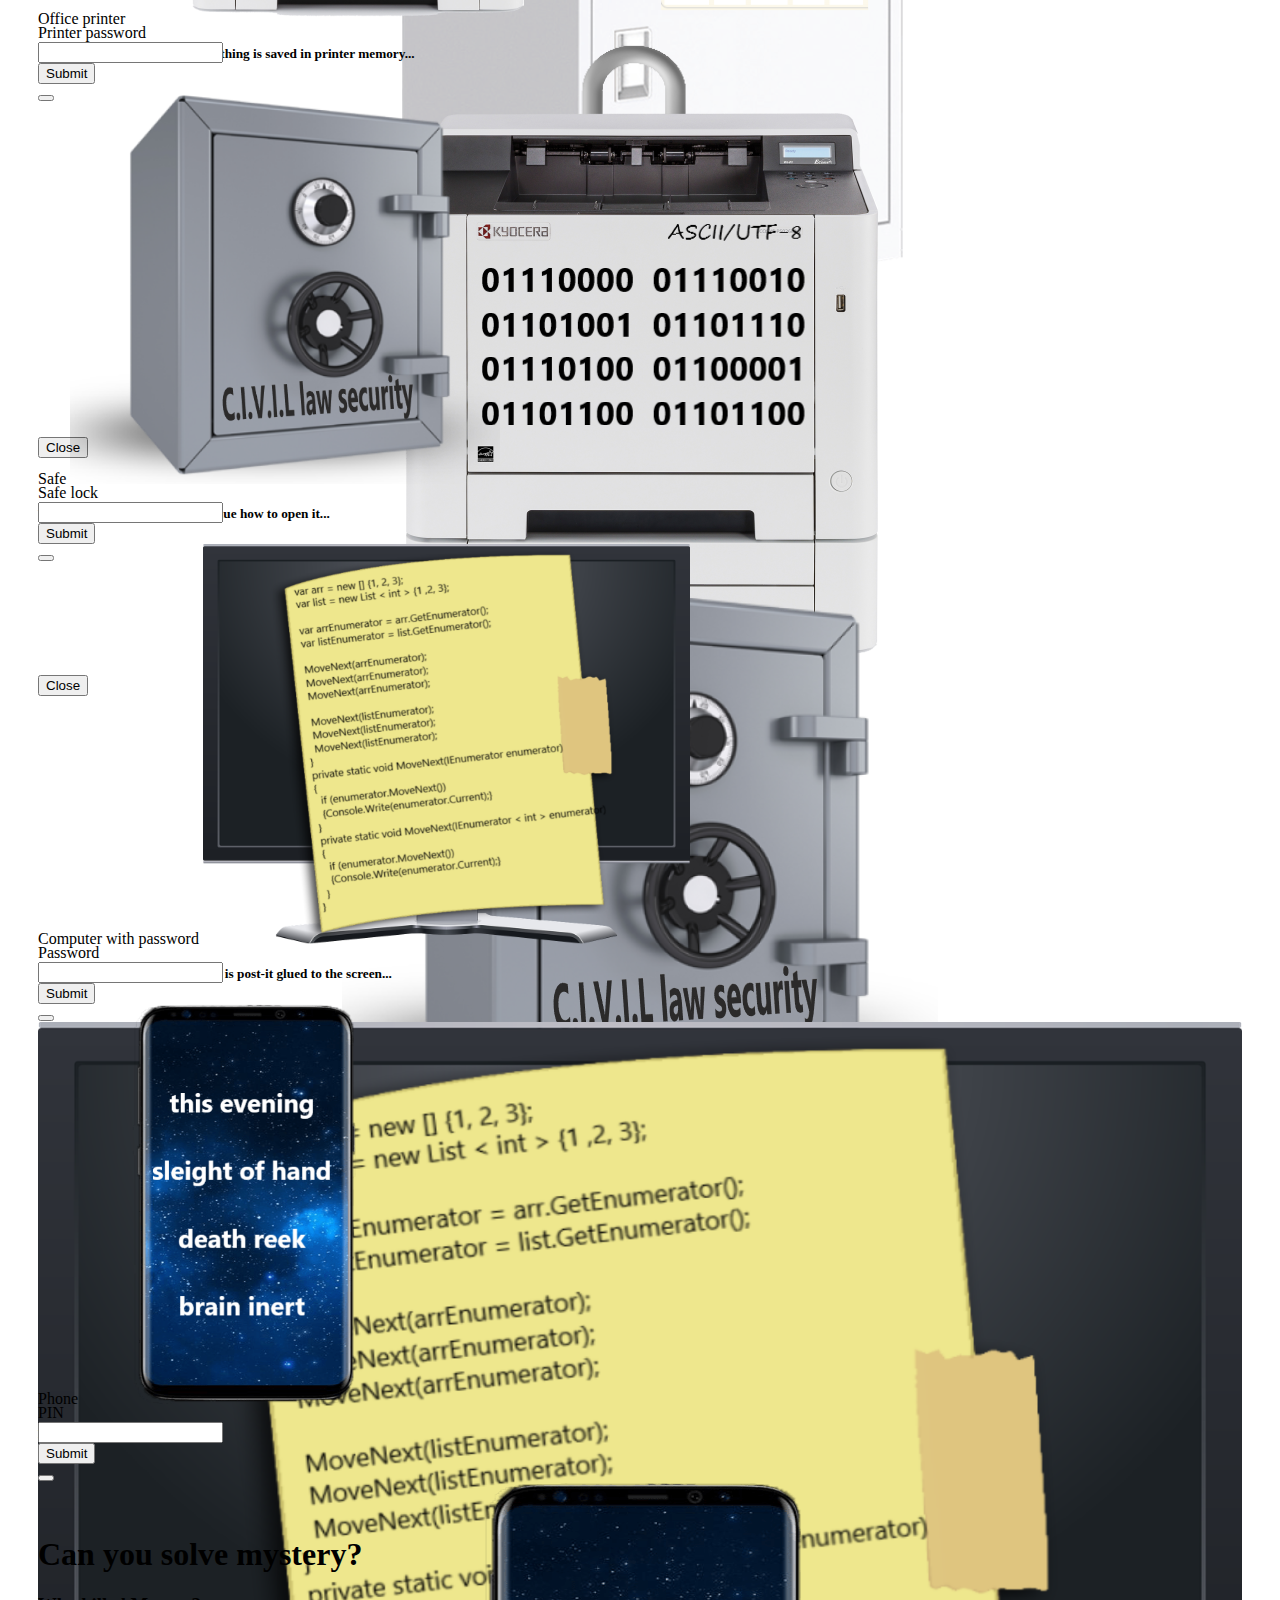
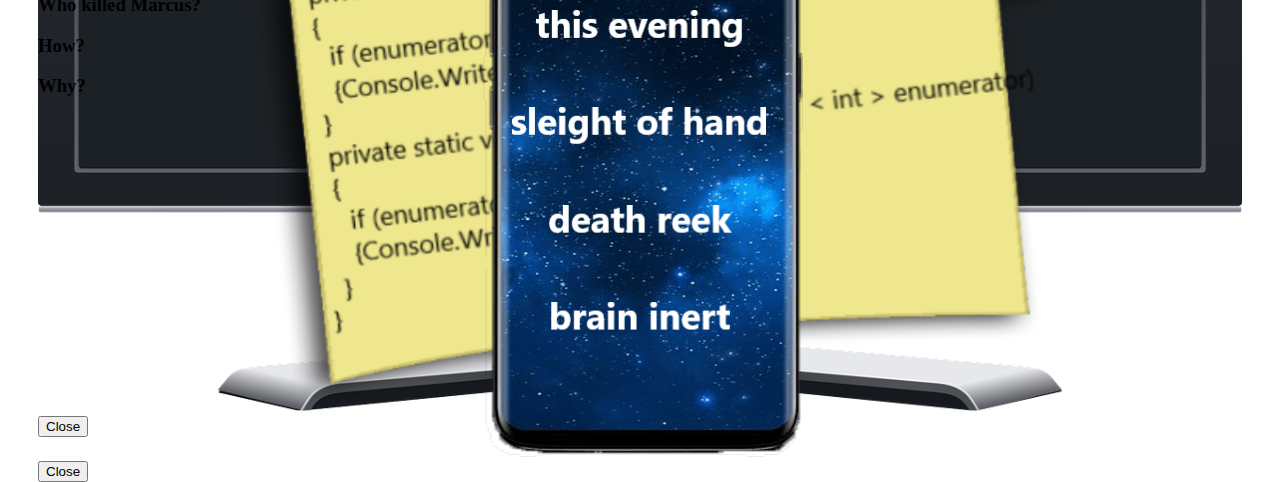
==== commit 16621cc3: "corrects" ====
--- a/elves.html
+++ b/elves.html
@@ -73,10 +73,12 @@
                     <div class="col">
                         <div class="card rounded border-success shadow">
                             <div class="card-body">
-                                <p><br>When I arrived at work, I left lunch in the fridge for Marcus, like every day, it was oatmeal with fruits and milk. I always prepare two portions because he likes my cooking. Passing by his office, I heard him yelling
-                                    at Michael. Later, I was very pleased because Lee asked me to help him clean up the garden he had set up for the employees. But after that, before lunch, Markus told me I wouldn’t get a raise and went out to some meeting,
-                                    he was supposed to come back later. Taking advantage of his absence, I went out of the office fast because I was sad, and I even forgot to eat my oatmeal. I went for a long walk and I was walking till evening, but I
-                                    did not meet anyone. [Police report states that the alibi could not be confirmed] </p>
+                                <p><br>When I arrived at work, I left lunch in the fridge for Marcus, like every day. It was oatmeal with fruits and milk. I always prepare two portions because he likes my cooking. Passing by his office, I heard him yelling
+                                    at Michal. Later, I was very pleased because Lee asked me to help him clean up the garden he had set up for the employees. But after that, before lunch, Marcus told me I wouldn’t get a raise and went out to some meeting,
+                                    he was supposed to come back later. Taking advantage of his absence, I went out of the office fast because I was sad, and I even forgot to eat my oatmeal. I was at home watching rolling derby till evening. [Police report
+                                    states that the alibi could not be confirmed]
+
+                                </p>
                             </div>
                         </div>
                     </div>
@@ -94,9 +96,11 @@
                         <div class="card rounded border-success shadow">
                             <div class="card-body">
                                 <p><br>When I got to work, maybe a little late, I saw Lee storming out of the Marcus’ office. Then Marcus called me into the office, complaining that Lee had again grumbled at him about updating Azure Boards. He was in a hurry,
-                                    he even didn’t drink his coffee. He said he has a meeting out of office and will be back at office at 05.00 PM and left. I was pissed because somebody spilled oatmeal in whole fridge. After lunch, Lara asked me to help
-                                    transport the monitor to her house, so I helped her with the box. Taking advantage of the opportunity, I broke off to sports competitions and I spend there all afternoon and evening, but I went alone because my girlfriend
-                                    went on vacation. [Police report states that the alibi could not be confirmed] </p>
+                                    he even didn’t drink his coffee. He said he has a meeting out of office and will be back at office at 05.00 PM and left. I was pissed because somebody spilled oatmeal in whole fridge, and I had to clean it. After lunch,
+                                    Lara asked me to help transport the monitor to her house, so I helped her with the box. Taking advantage of the opportunity, I broke off to sports competitions in other city and I spend there all afternoon and evening,
+                                    but I went alone. [Police report states that the alibi is not confirmed]
+
+                                </p>
                             </div>
                         </div>
                     </div>
@@ -113,10 +117,12 @@
                     <div class="col">
                         <div class="card rounded border-success shadow">
                             <div class="card-body">
-                                <p><br>I came to work two hours too early because my watch was in a hurry, no one was there yet. Lee came with Marcus and with two coffees and they went to Marcus office. Later, I talked to Lee about the hostile atmosphere
-                                    in the office. Lee was defending Marcus saying, that he is very busy with this financial control at next Monday. And Ace’s oatmeal leaked and I had to throw it out. After lunch, I decided that since I came earlier,
-                                    I could also leave earlier. Michał, who was very gloomy, asked if he could help me transport the monitor, because he saw that I was struggling with the box. It was not typical for him. I went home and played piano till
-                                    evening, like always [Police report states that neighbors heard music all evening, like every day – but lately is much more harmonic]</p>
+                                <p><br>I came to work two hours too early because my watch was out of sync. No one was there yet. Lee came with Marcus and with two coffees and they went to Marcus’ office. Later, I talked to Lee about the hostile atmosphere
+                                    in the office. Lee was defending Marcus saying that he is very busy with this financial control at next Monday. And Ace’s oatmeal spilled in the fridge, and I had to throw it out. After lunch, I decided that since I
+                                    came earlier, I could also leave earlier. Michał, who was very gloomy, asked if he could help me transport the monitor, because he saw that I was struggling with the box. It was not typical for him. I went home and
+                                    played piano till evening, like always. [Police report states that neighbors heard music all evening, like every day – but lately is much more harmonic]
+
+                                </p>
                             </div>
                         </div>
                     </div>
@@ -134,10 +140,12 @@
                         <div class="card rounded border-success shadow">
                             <div class="card-body">
                                 <p><br>I came to work on time, I met Marcus before entering - I had coffee with me for him because I wanted to talk to him in a friendly atmosphere about the importance of a smooth work process. Immediately later Lara told
-                                    me all office gossip and asked if I would take her home after lunch. I refused, because as a good employee I never leave ahead of time, and there is monitoring in office. I wanted to support Ace somehow, she didn’t
-                                    get a raise again, so I asked they to help trim the bacatta hedge in the work garden I had set up. Because working together is the best remedy for sadness. We finished before lunch and came back to office. During lunch,
-                                    I noticed that someone had finally cleaned the refrigerator - it was clear that he had even washed the back wall. No one was in the office anymore when I left at 03:00 PM and I went to the theater for a performance
-                                    [Police report states that the suspect showed a thorn ticket to the “Arsenic and old laces”] </p>
+                                    me all office gossip and asked if I would take her home after lunch. I refused, because as a good employee I never leave ahead of time, and also there is monitoring in office. I wanted to support Ace somehow, they didn’t
+                                    get a raise again, so I asked them to help trim the baccata hedge in the work garden I had set up. Because working together is the best remedy for sadness. We finished before lunch and came back to office. During lunch,
+                                    I noticed that someone had finally cleaned the refrigerator - he had even washed the back wall. No one was in the office anymore when I left at 03:00 PM and I went to the theater for a performance. [Police report states
+                                    that the suspect showed a thorn ticket to the “Arsenic and old laces”]
+
+                                </p>
                             </div>
                         </div>
                     </div>
@@ -156,7 +164,7 @@
             <div class="col">
                 <div class="card rounded border-danger shadow">
                     <div class="card-body">
-                        <p>The victim, Marcus was found early in the morning of 04 March. Cause of death - unknown, no signs of trauma. The death took plJohn the previous day between 05.00PM and 06.00PM - the victim often stayed longer at work. In the past
+                        <p>The victim, Marcus was found early in the morning of 04 March. Cause of death - unknown, no signs of trauma. The death took place the previous day between 05.00PM and 06.00PM - the victim often stayed longer at work. In the past
                             month, the victim withdrew a large sum of cash from an ATM. The victim oversaw the company's expenses. In the victim’s stomach, there were remnants of protein powder, coffee, cereal, dairy and fruit products. They were sent
                             back for analysis. As witnesses testify, the victim recently boasted about the excellent investments he made. Also, victim was known for stealing lunches. Only the victim and suspects' fingerprints were found in the office.
                             The victim's office was monitored, but the recordings from the last two weeks were deleted. The office is on ground floor, and window was opened. All suspects live in close proximity from office (10 minutes walk)
@@ -349,7 +357,7 @@
                         <button class="btn btn-primary" type="submit">Submit</button>
                     </div>
                 </form>
-                <div class="row" id="computerHints"></div>
+                <div class="row" id="computerHints" data-email-Number="0"></div>
             </div>
 
             <!--Phone column-->
@@ -393,7 +401,7 @@
                         <button class="btn btn-primary" type="submit">Submit</button>
                     </div>
                 </form>
-                <div class="row" id="phoneHints"></div>
+                <div class="row" id="phoneHints" data-twitter-number="0"></div>
             </div>
         </div>
 
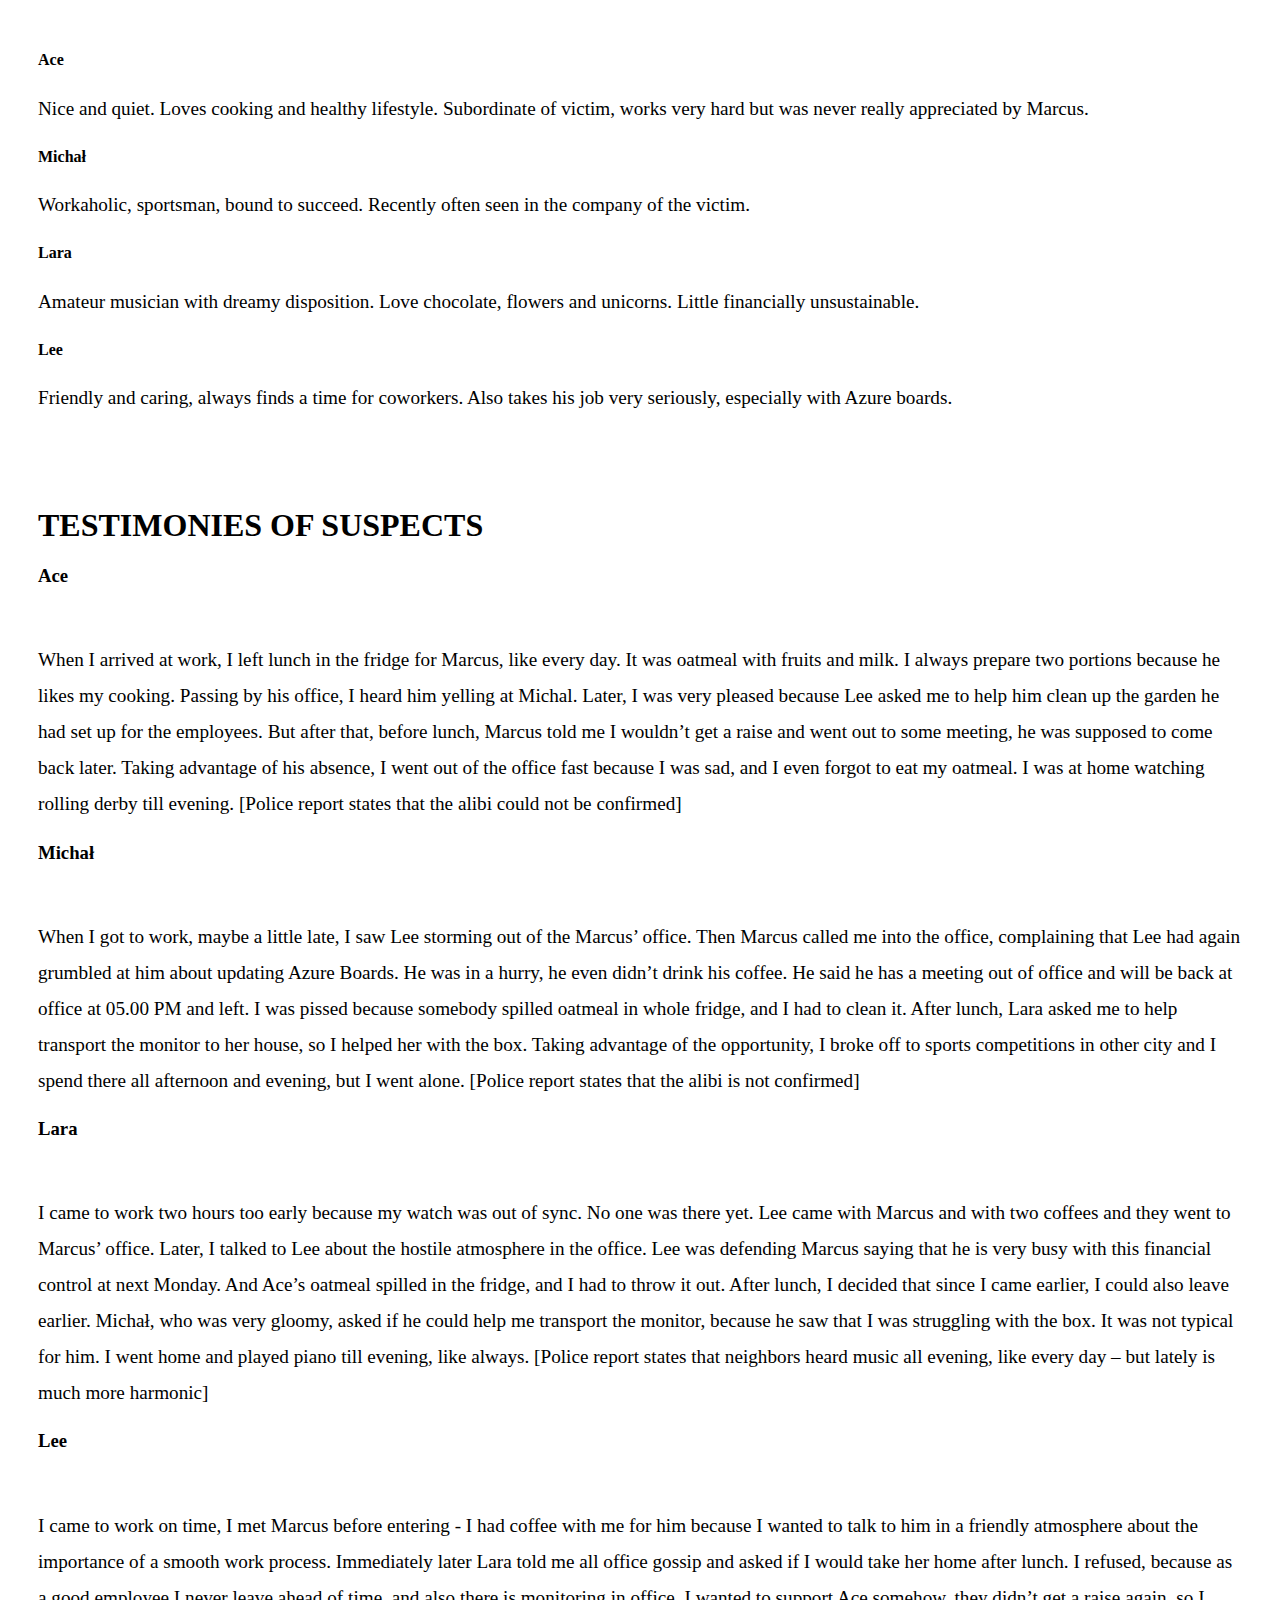
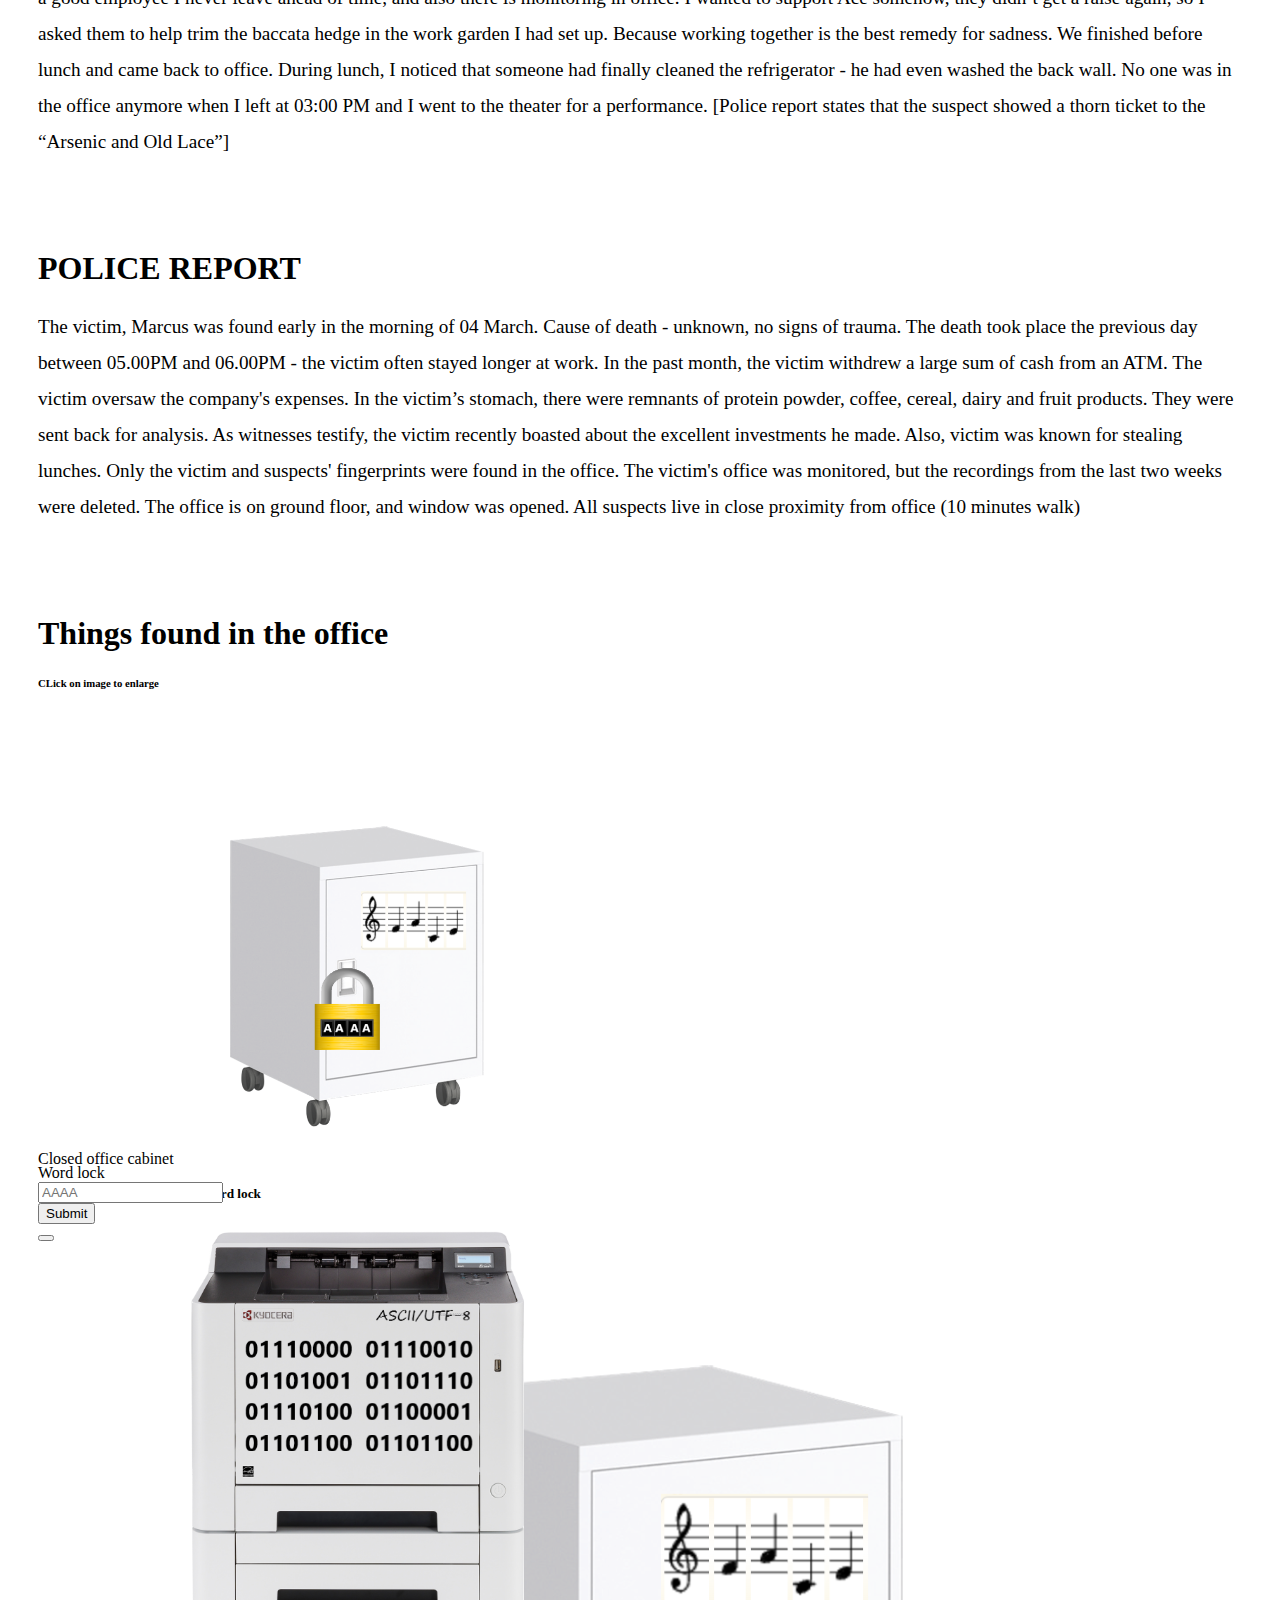
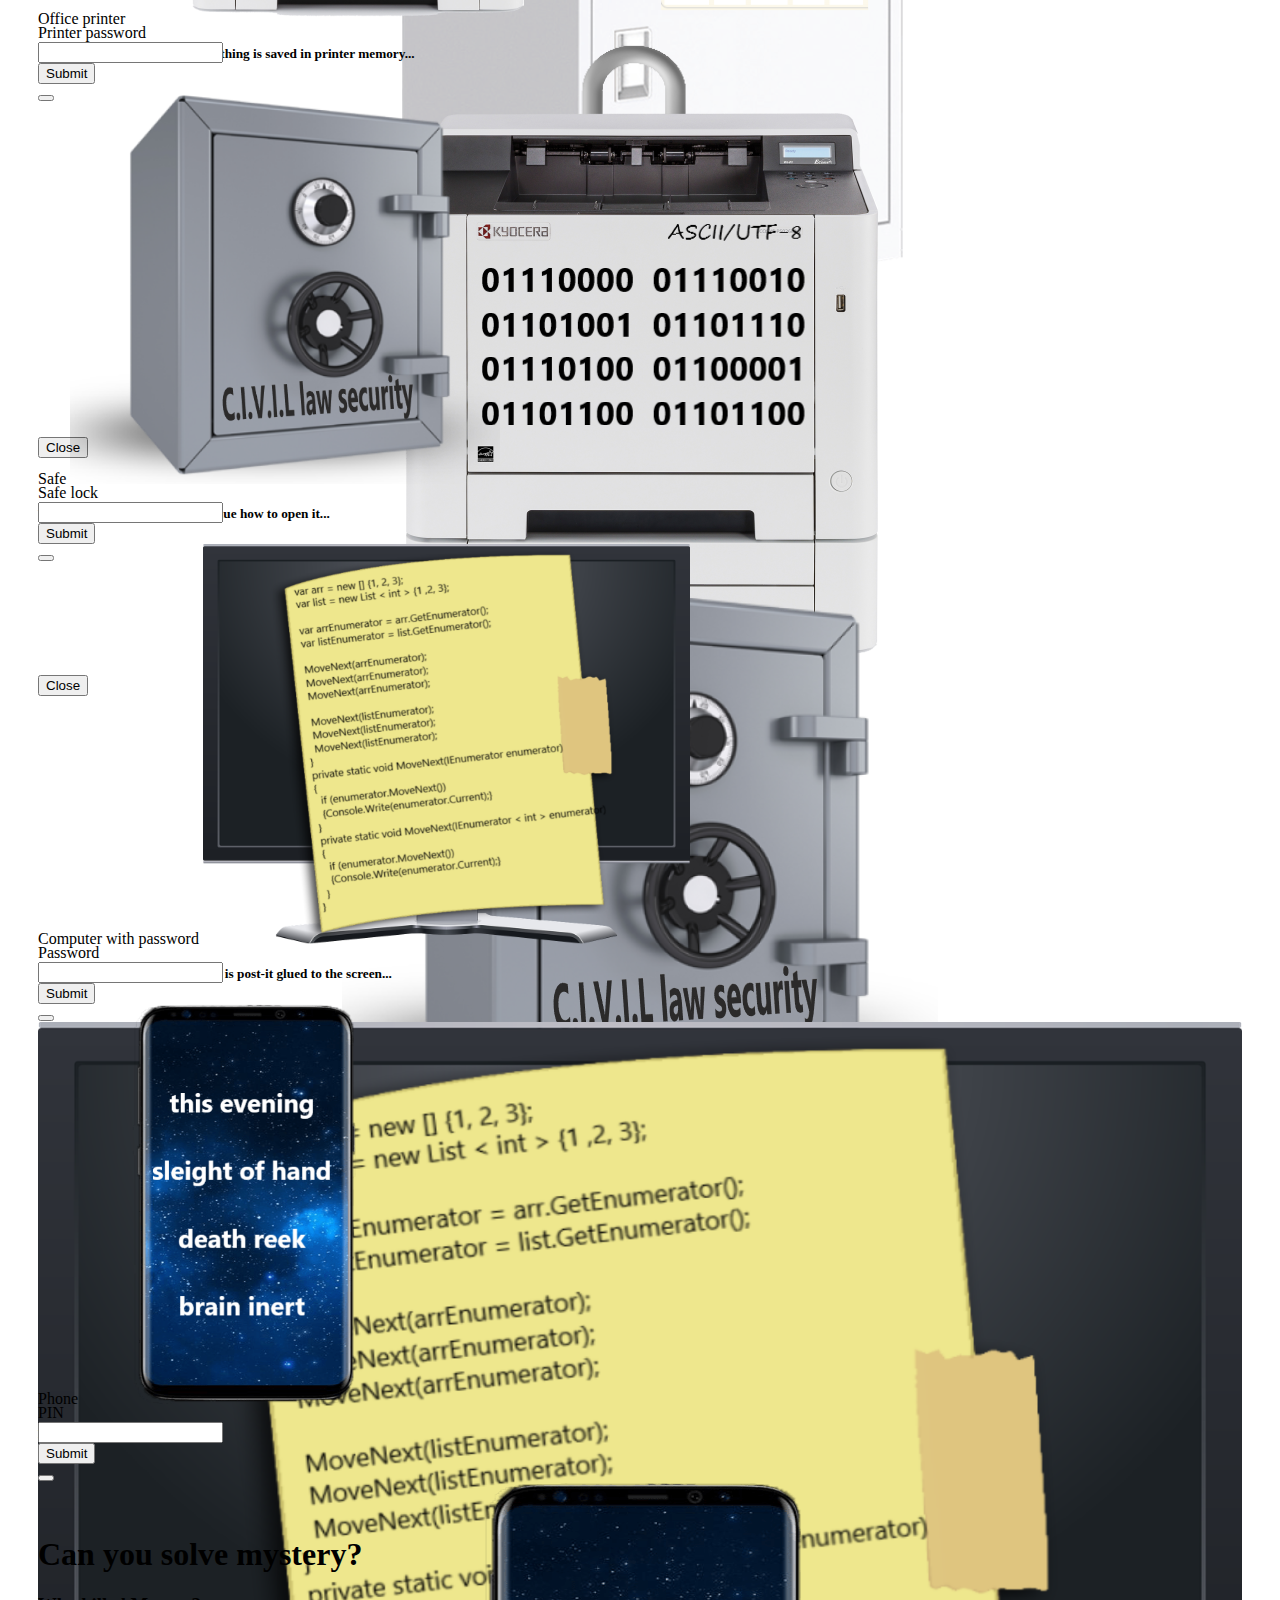
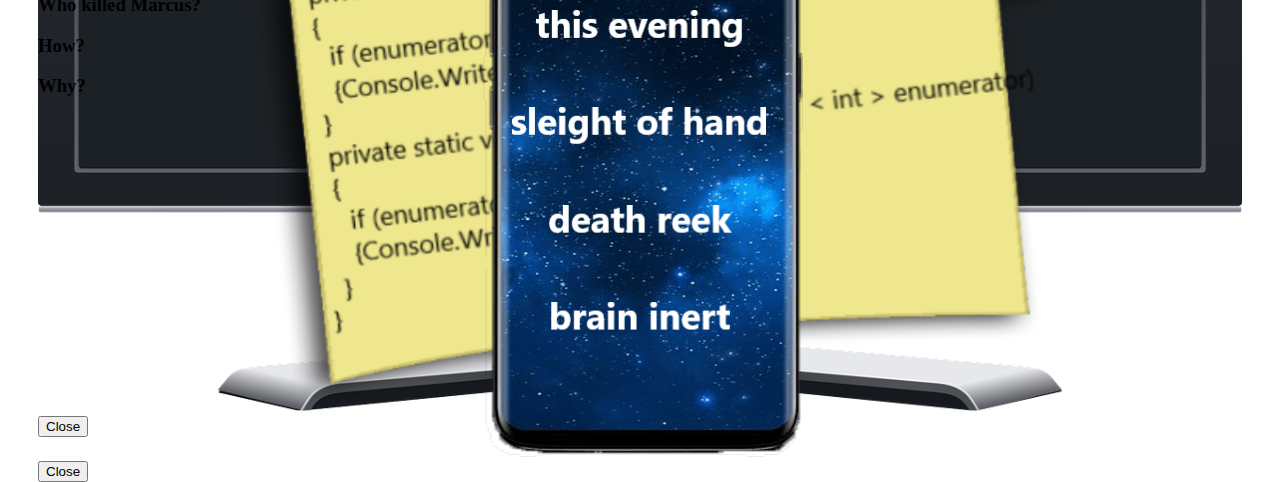
==== commit 48cee7ff: "misspelling" ====
--- a/elves.html
+++ b/elves.html
@@ -143,7 +143,7 @@
                                     me all office gossip and asked if I would take her home after lunch. I refused, because as a good employee I never leave ahead of time, and also there is monitoring in office. I wanted to support Ace somehow, they didn’t
                                     get a raise again, so I asked them to help trim the baccata hedge in the work garden I had set up. Because working together is the best remedy for sadness. We finished before lunch and came back to office. During lunch,
                                     I noticed that someone had finally cleaned the refrigerator - he had even washed the back wall. No one was in the office anymore when I left at 03:00 PM and I went to the theater for a performance. [Police report states
-                                    that the suspect showed a thorn ticket to the “Arsenic and old laces”]
+                                    that the suspect showed a thorn ticket to the “Arsenic and Old Lace”]
 
                                 </p>
                             </div>
